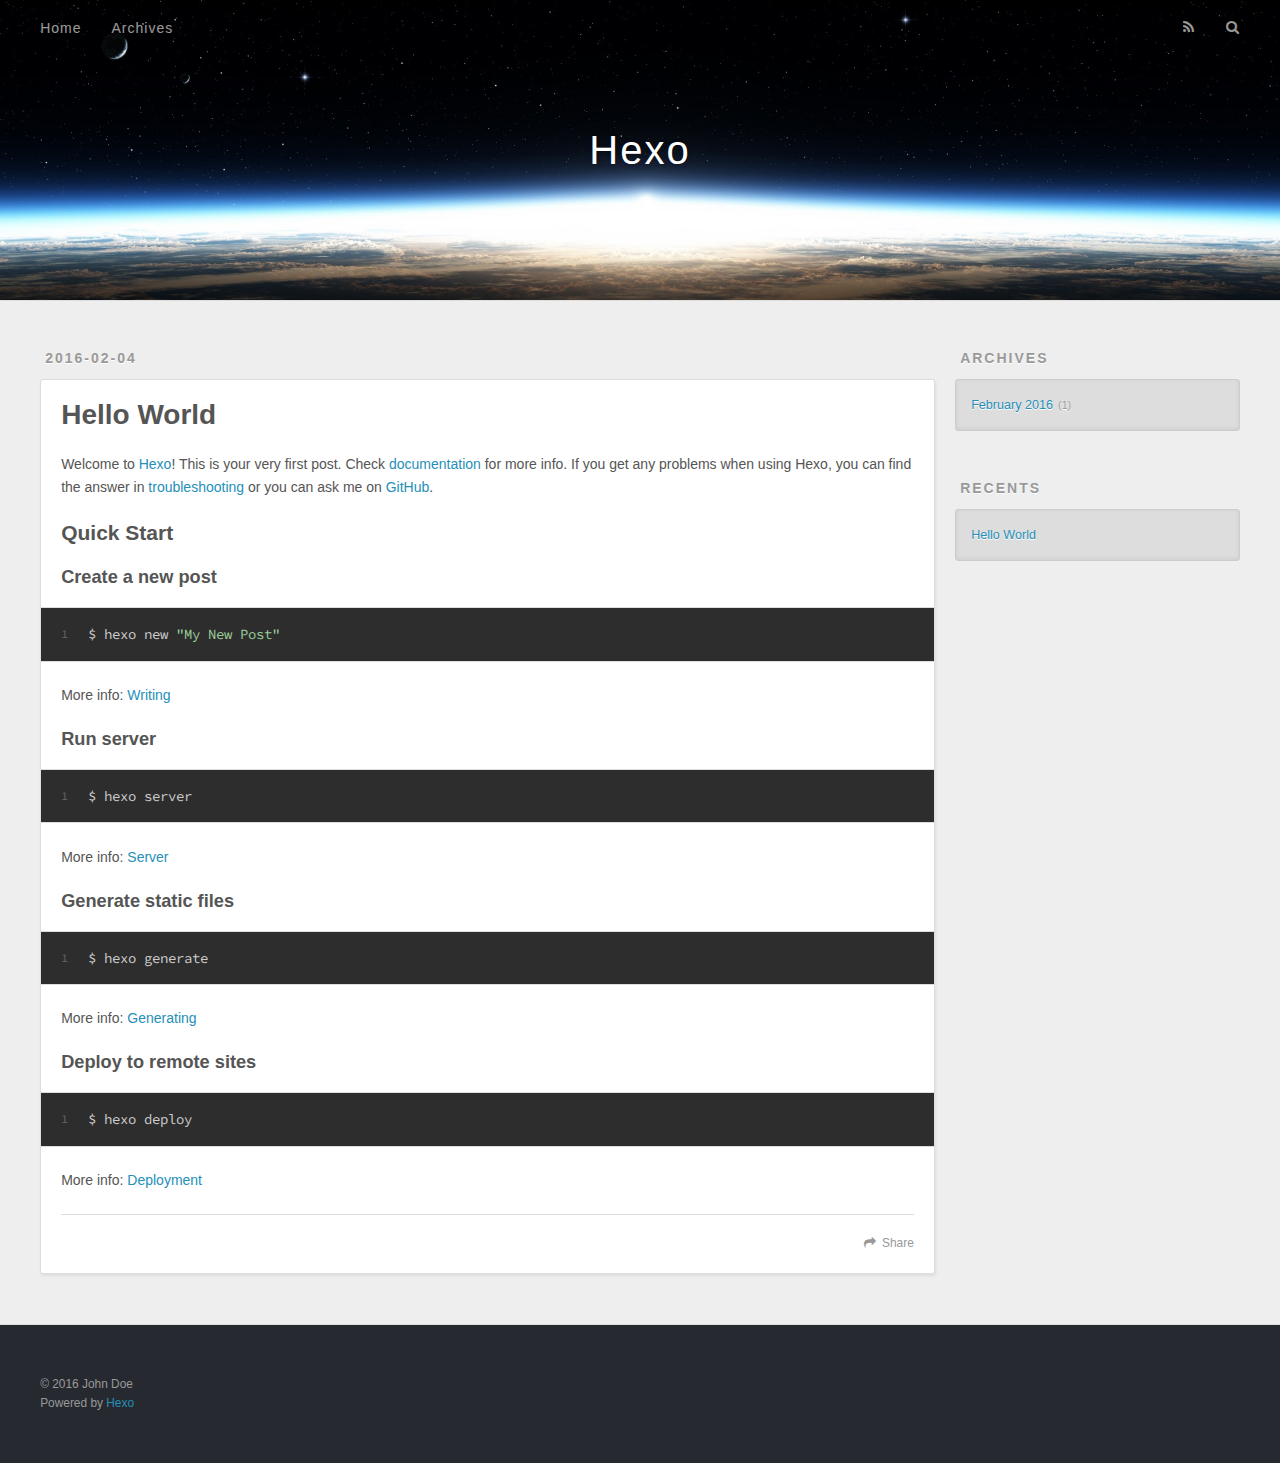
==== index.html @ b9c231eb "Site updated: 2016-02-04 14:04:32" ====
<!DOCTYPE html>
<html>
<head>
  <meta charset="utf-8">
  
  <title>Hexo</title>
  <meta name="viewport" content="width=device-width, initial-scale=1, maximum-scale=1">
  <meta name="description">
<meta property="og:type" content="website">
<meta property="og:title" content="Hexo">
<meta property="og:url" content="http://yoursite.com/index.html">
<meta property="og:site_name" content="Hexo">
<meta property="og:description">
<meta name="twitter:card" content="summary">
<meta name="twitter:title" content="Hexo">
<meta name="twitter:description">
  
    <link rel="alternative" href="/atom.xml" title="Hexo" type="application/atom+xml">
  
  
    <link rel="icon" href="/favicon.png">
  
  <link href="//fonts.googleapis.com/css?family=Source+Code+Pro" rel="stylesheet" type="text/css">
  <link rel="stylesheet" href="/css/style.css" type="text/css">
  

</head>
<body>
  <div id="container">
    <div id="wrap">
      <header id="header">
  <div id="banner"></div>
  <div id="header-outer" class="outer">
    <div id="header-title" class="inner">
      <h1 id="logo-wrap">
        <a href="/" id="logo">Hexo</a>
      </h1>
      
    </div>
    <div id="header-inner" class="inner">
      <nav id="main-nav">
        <a id="main-nav-toggle" class="nav-icon"></a>
        
          <a class="main-nav-link" href="/">Home</a>
        
          <a class="main-nav-link" href="/archives">Archives</a>
        
      </nav>
      <nav id="sub-nav">
        
          <a id="nav-rss-link" class="nav-icon" href="/atom.xml" title="RSS Feed"></a>
        
        <a id="nav-search-btn" class="nav-icon" title="Search"></a>
      </nav>
      <div id="search-form-wrap">
        <form action="//google.com/search" method="get" accept-charset="UTF-8" class="search-form"><input type="search" name="q" results="0" class="search-form-input" placeholder="Search"><button type="submit" class="search-form-submit">&#xF002;</button><input type="hidden" name="sitesearch" value="http://yoursite.com"></form>
      </div>
    </div>
  </div>
</header>
      <div class="outer">
        <section id="main">
  
    <article id="post-hello-world" class="article article-type-post" itemscope itemprop="blogPost">
  <div class="article-meta">
    <a href="/2016/02/04/hello-world/" class="article-date">
  <time datetime="2016-02-04T02:31:21.752Z" itemprop="datePublished">2016-02-04</time>
</a>
    
  </div>
  <div class="article-inner">
    
    
      <header class="article-header">
        
  
    <h1 itemprop="name">
      <a class="article-title" href="/2016/02/04/hello-world/">Hello World</a>
    </h1>
  

      </header>
    
    <div class="article-entry" itemprop="articleBody">
      
        <p>Welcome to <a href="http://hexo.io/" target="_blank" rel="external">Hexo</a>! This is your very first post. Check <a href="http://hexo.io/docs/" target="_blank" rel="external">documentation</a> for more info. If you get any problems when using Hexo, you can find the answer in <a href="http://hexo.io/docs/troubleshooting.html" target="_blank" rel="external">troubleshooting</a> or you can ask me on <a href="https://github.com/hexojs/hexo/issues" target="_blank" rel="external">GitHub</a>.</p>
<h2 id="Quick_Start"><a href="#Quick_Start" class="headerlink" title="Quick Start"></a>Quick Start</h2><h3 id="Create_a_new_post"><a href="#Create_a_new_post" class="headerlink" title="Create a new post"></a>Create a new post</h3><figure class="highlight bash"><table><tr><td class="gutter"><pre><span class="line">1</span><br></pre></td><td class="code"><pre><span class="line">$ hexo new <span class="string">"My New Post"</span></span><br></pre></td></tr></table></figure>
<p>More info: <a href="http://hexo.io/docs/writing.html" target="_blank" rel="external">Writing</a></p>
<h3 id="Run_server"><a href="#Run_server" class="headerlink" title="Run server"></a>Run server</h3><figure class="highlight bash"><table><tr><td class="gutter"><pre><span class="line">1</span><br></pre></td><td class="code"><pre><span class="line">$ hexo server</span><br></pre></td></tr></table></figure>
<p>More info: <a href="http://hexo.io/docs/server.html" target="_blank" rel="external">Server</a></p>
<h3 id="Generate_static_files"><a href="#Generate_static_files" class="headerlink" title="Generate static files"></a>Generate static files</h3><figure class="highlight bash"><table><tr><td class="gutter"><pre><span class="line">1</span><br></pre></td><td class="code"><pre><span class="line">$ hexo generate</span><br></pre></td></tr></table></figure>
<p>More info: <a href="http://hexo.io/docs/generating.html" target="_blank" rel="external">Generating</a></p>
<h3 id="Deploy_to_remote_sites"><a href="#Deploy_to_remote_sites" class="headerlink" title="Deploy to remote sites"></a>Deploy to remote sites</h3><figure class="highlight bash"><table><tr><td class="gutter"><pre><span class="line">1</span><br></pre></td><td class="code"><pre><span class="line">$ hexo deploy</span><br></pre></td></tr></table></figure>
<p>More info: <a href="http://hexo.io/docs/deployment.html" target="_blank" rel="external">Deployment</a></p>

      
    </div>
    <footer class="article-footer">
      <a data-url="http://yoursite.com/2016/02/04/hello-world/" data-id="cik7uwvup0000u8hmmez4wfuq" class="article-share-link">Share</a>
      
      
    </footer>
  </div>
  
</article>


  
  
</section>
        
          <aside id="sidebar">
  
    
  
    
  
    
  
    
  <div class="widget-wrap">
    <h3 class="widget-title">Archives</h3>
    <div class="widget">
      <ul class="archive-list"><li class="archive-list-item"><a class="archive-list-link" href="/archives/2016/02/">February 2016</a><span class="archive-list-count">1</span></li></ul>
    </div>
  </div>

  
    
  <div class="widget-wrap">
    <h3 class="widget-title">Recents</h3>
    <div class="widget">
      <ul>
        
          <li>
            <a href="/2016/02/04/hello-world/">Hello World</a>
          </li>
        
      </ul>
    </div>
  </div>

  
</aside>
        
      </div>
      <footer id="footer">
  
  <div class="outer">
    <div id="footer-info" class="inner">
      &copy; 2016 John Doe<br>
      Powered by <a href="http://hexo.io/" target="_blank">Hexo</a>
    </div>
  </div>
</footer>
    </div>
    <nav id="mobile-nav">
  
    <a href="/" class="mobile-nav-link">Home</a>
  
    <a href="/archives" class="mobile-nav-link">Archives</a>
  
</nav>
    

<script src="//ajax.googleapis.com/ajax/libs/jquery/2.0.3/jquery.min.js"></script>


  <link rel="stylesheet" href="/fancybox/jquery.fancybox.css" type="text/css">
  <script src="/fancybox/jquery.fancybox.pack.js" type="text/javascript"></script>


<script src="/js/script.js" type="text/javascript"></script>

  </div>
</body>
</html>
---- css/style.css ----
body {
  width: 100%;
}
body:before,
body:after {
  content: "";
  display: table;
}
body:after {
  clear: both;
}
html,
body,
div,
span,
applet,
object,
iframe,
h1,
h2,
h3,
h4,
h5,
h6,
p,
blockquote,
pre,
a,
abbr,
acronym,
address,
big,
cite,
code,
del,
dfn,
em,
img,
ins,
kbd,
q,
s,
samp,
small,
strike,
strong,
sub,
sup,
tt,
var,
dl,
dt,
dd,
ol,
ul,
li,
fieldset,
form,
label,
legend,
table,
caption,
tbody,
tfoot,
thead,
tr,
th,
td {
  margin: 0;
  padding: 0;
  border: 0;
  outline: 0;
  font-weight: inherit;
  font-style: inherit;
  font-family: inherit;
  font-size: 100%;
  vertical-align: baseline;
}
body {
  line-height: 1;
  color: #000;
  background: #fff;
}
ol,
ul {
  list-style: none;
}
table {
  border-collapse: separate;
  border-spacing: 0;
  vertical-align: middle;
}
caption,
th,
td {
  text-align: left;
  font-weight: normal;
  vertical-align: middle;
}
a img {
  border: none;
}
input,
button {
  margin: 0;
  padding: 0;
}
input::-moz-focus-inner,
button::-moz-focus-inner {
  border: 0;
  padding: 0;
}
@font-face {
  font-family: FontAwesome;
  font-style: normal;
  font-weight: normal;
  src: url("fonts/fontawesome-webfont.eot?v=#4.0.3");
  src: url("fonts/fontawesome-webfont.eot?#iefix&v=#4.0.3") format("embedded-opentype"), url("fonts/fontawesome-webfont.woff?v=#4.0.3") format("woff"), url("fonts/fontawesome-webfont.ttf?v=#4.0.3") format("truetype"), url("fonts/fontawesome-webfont.svg#fontawesomeregular?v=#4.0.3") format("svg");
}
html,
body,
#container {
  height: 100%;
}
body {
  background: #eee;
  font: 14px "Helvetica Neue", Helvetica, Arial, sans-serif;
  -webkit-text-size-adjust: 100%;
}
.outer {
  max-width: 1220px;
  margin: 0 auto;
  padding: 0 20px;
}
.outer:before,
.outer:after {
  content: "";
  display: table;
}
.outer:after {
  clear: both;
}
.inner {
  display: inline;
  float: left;
  width: 98.33333333333333%;
  margin: 0 0.833333333333333%;
}
.left,
.alignleft {
  float: left;
}
.right,
.alignright {
  float: right;
}
.clear {
  clear: both;
}
#container {
  position: relative;
}
.mobile-nav-on {
  overflow: hidden;
}
#wrap {
  height: 100%;
  width: 100%;
  position: absolute;
  top: 0;
  left: 0;
  -webkit-transition: 0.2s ease-out;
  -moz-transition: 0.2s ease-out;
  -ms-transition: 0.2s ease-out;
  transition: 0.2s ease-out;
  z-index: 1;
  background: #eee;
}
.mobile-nav-on #wrap {
  left: 280px;
}
@media screen and (min-width: 768px) {
  #main {
    display: inline;
    float: left;
    width: 73.33333333333333%;
    margin: 0 0.833333333333333%;
  }
}
.article-date,
.article-category-link,
.archive-year,
.widget-title {
  text-decoration: none;
  text-transform: uppercase;
  letter-spacing: 2px;
  color: #999;
  margin-bottom: 1em;
  margin-left: 5px;
  line-height: 1em;
  text-shadow: 0 1px #fff;
  font-weight: bold;
}
.article-inner,
.archive-article-inner {
  background: #fff;
  -webkit-box-shadow: 1px 2px 3px #ddd;
  box-shadow: 1px 2px 3px #ddd;
  border: 1px solid #ddd;
  -webkit-border-radius: 3px;
  border-radius: 3px;
}
.article-entry h1,
.widget h1 {
  font-size: 2em;
}
.article-entry h2,
.widget h2 {
  font-size: 1.5em;
}
.article-entry h3,
.widget h3 {
  font-size: 1.3em;
}
.article-entry h4,
.widget h4 {
  font-size: 1.2em;
}
.article-entry h5,
.widget h5 {
  font-size: 1em;
}
.article-entry h6,
.widget h6 {
  font-size: 1em;
  color: #999;
}
.article-entry hr,
.widget hr {
  border: 1px dashed #ddd;
}
.article-entry strong,
.widget strong {
  font-weight: bold;
}
.article-entry em,
.widget em,
.article-entry cite,
.widget cite {
  font-style: italic;
}
.article-entry sup,
.widget sup,
.article-entry sub,
.widget sub {
  font-size: 0.75em;
  line-height: 0;
  position: relative;
  vertical-align: baseline;
}
.article-entry sup,
.widget sup {
  top: -0.5em;
}
.article-entry sub,
.widget sub {
  bottom: -0.2em;
}
.article-entry small,
.widget small {
  font-size: 0.85em;
}
.article-entry acronym,
.widget acronym,
.article-entry abbr,
.widget abbr {
  border-bottom: 1px dotted;
}
.article-entry ul,
.widget ul,
.article-entry ol,
.widget ol,
.article-entry dl,
.widget dl {
  margin: 0 20px;
  line-height: 1.6em;
}
.article-entry ul ul,
.widget ul ul,
.article-entry ol ul,
.widget ol ul,
.article-entry ul ol,
.widget ul ol,
.article-entry ol ol,
.widget ol ol {
  margin-top: 0;
  margin-bottom: 0;
}
.article-entry ul,
.widget ul {
  list-style: disc;
}
.article-entry ol,
.widget ol {
  list-style: decimal;
}
.article-entry dt,
.widget dt {
  font-weight: bold;
}
#header {
  height: 300px;
  position: relative;
  border-bottom: 1px solid #ddd;
}
#header:before,
#header:after {
  content: "";
  position: absolute;
  left: 0;
  right: 0;
  height: 40px;
}
#header:before {
  top: 0;
  background: -webkit-linear-gradient(rgba(0,0,0,0.2), transparent);
  background: -moz-linear-gradient(rgba(0,0,0,0.2), transparent);
  background: -ms-linear-gradient(rgba(0,0,0,0.2), transparent);
  background: linear-gradient(rgba(0,0,0,0.2), transparent);
}
#header:after {
  bottom: 0;
  background: -webkit-linear-gradient(transparent, rgba(0,0,0,0.2));
  background: -moz-linear-gradient(transparent, rgba(0,0,0,0.2));
  background: -ms-linear-gradient(transparent, rgba(0,0,0,0.2));
  background: linear-gradient(transparent, rgba(0,0,0,0.2));
}
#header-outer {
  height: 100%;
  position: relative;
}
#header-inner {
  position: relative;
  overflow: hidden;
}
#banner {
  position: absolute;
  top: 0;
  left: 0;
  width: 100%;
  height: 100%;
  background: url("images/banner.jpg") center #000;
  -webkit-background-size: cover;
  -moz-background-size: cover;
  background-size: cover;
  z-index: -1;
}
#header-title {
  text-align: center;
  height: 40px;
  position: absolute;
  top: 50%;
  left: 0;
  margin-top: -20px;
}
#logo,
#subtitle {
  text-decoration: none;
  color: #fff;
  font-weight: 300;
  text-shadow: 0 1px 4px rgba(0,0,0,0.3);
}
#logo {
  font-size: 40px;
  line-height: 40px;
  letter-spacing: 2px;
}
#subtitle {
  font-size: 16px;
  line-height: 16px;
  letter-spacing: 1px;
}
#subtitle-wrap {
  margin-top: 16px;
}
#main-nav {
  float: left;
  margin-left: -15px;
}
.nav-icon,
.main-nav-link {
  float: left;
  color: #fff;
  opacity: 0.6;
  text-decoration: none;
  text-shadow: 0 1px rgba(0,0,0,0.2);
  -webkit-transition: opacity 0.2s;
  -moz-transition: opacity 0.2s;
  -ms-transition: opacity 0.2s;
  transition: opacity 0.2s;
  display: block;
  padding: 20px 15px;
}
.nav-icon:hover,
.main-nav-link:hover {
  opacity: 1;
}
.nav-icon {
  font-family: FontAwesome;
  text-align: center;
  font-size: 14px;
  width: 14px;
  height: 14px;
  padding: 20px 15px;
  position: relative;
  cursor: pointer;
}
.main-nav-link {
  font-weight: 300;
  letter-spacing: 1px;
}
@media screen and (max-width: 479px) {
  .main-nav-link {
    display: none;
  }
}
#main-nav-toggle {
  display: none;
}
#main-nav-toggle:before {
  content: "\f0c9";
}
@media screen and (max-width: 479px) {
  #main-nav-toggle {
    display: block;
  }
}
#sub-nav {
  float: right;
  margin-right: -15px;
}
#nav-rss-link:before {
  content: "\f09e";
}
#nav-search-btn:before {
  content: "\f002";
}
#search-form-wrap {
  position: absolute;
  top: 15px;
  width: 150px;
  height: 30px;
  right: -150px;
  opacity: 0;
  -webkit-transition: 0.2s ease-out;
  -moz-transition: 0.2s ease-out;
  -ms-transition: 0.2s ease-out;
  transition: 0.2s ease-out;
}
#search-form-wrap.on {
  opacity: 1;
  right: 0;
}
@media screen and (max-width: 479px) {
  #search-form-wrap {
    width: 100%;
    right: -100%;
  }
}
.search-form {
  position: absolute;
  top: 0;
  left: 0;
  right: 0;
  background: #fff;
  padding: 5px 15px;
  -webkit-border-radius: 15px;
  border-radius: 15px;
  -webkit-box-shadow: 0 0 10px rgba(0,0,0,0.3);
  box-shadow: 0 0 10px rgba(0,0,0,0.3);
}
.search-form-input {
  border: none;
  background: none;
  color: #555;
  width: 100%;
  font: 13px "Helvetica Neue", Helvetica, Arial, sans-serif;
  outline: none;
}
.search-form-input::-webkit-search-results-decoration,
.search-form-input::-webkit-search-cancel-button {
  -webkit-appearance: none;
}
.search-form-submit {
  position: absolute;
  top: 50%;
  right: 10px;
  margin-top: -7px;
  font: 13px FontAwesome;
  border: none;
  background: none;
  color: #bbb;
  cursor: pointer;
}
.search-form-submit:hover,
.search-form-submit:focus {
  color: #777;
}
.article {
  margin: 50px 0;
}
.article-inner {
  overflow: hidden;
}
.article-meta:before,
.article-meta:after {
  content: "";
  display: table;
}
.article-meta:after {
  clear: both;
}
.article-date {
  float: left;
}
.article-category {
  float: left;
  line-height: 1em;
  color: #ccc;
  text-shadow: 0 1px #fff;
  margin-left: 8px;
}
.article-category:before {
  content: "\2022";
}
.article-category-link {
  margin: 0 12px 1em;
}
.article-header {
  padding: 20px 20px 0;
}
.article-title {
  text-decoration: none;
  font-size: 2em;
  font-weight: bold;
  color: #555;
  line-height: 1.1em;
  -webkit-transition: color 0.2s;
  -moz-transition: color 0.2s;
  -ms-transition: color 0.2s;
  transition: color 0.2s;
}
a.article-title:hover {
  color: #258fb8;
}
.article-entry {
  color: #555;
  padding: 0 20px;
}
.article-entry:before,
.article-entry:after {
  content: "";
  display: table;
}
.article-entry:after {
  clear: both;
}
.article-entry p,
.article-entry table {
  line-height: 1.6em;
  margin: 1.6em 0;
}
.article-entry h1,
.article-entry h2,
.article-entry h3,
.article-entry h4,
.article-entry h5,
.article-entry h6 {
  font-weight: bold;
}
.article-entry h1,
.article-entry h2,
.article-entry h3,
.article-entry h4,
.article-entry h5,
.article-entry h6 {
  line-height: 1.1em;
  margin: 1.1em 0;
}
.article-entry a {
  color: #258fb8;
  text-decoration: none;
}
.article-entry a:hover {
  text-decoration: underline;
}
.article-entry ul,
.article-entry ol,
.article-entry dl {
  margin-top: 1.6em;
  margin-bottom: 1.6em;
}
.article-entry img,
.article-entry video {
  max-width: 100%;
  height: auto;
  display: block;
  margin: auto;
}
.article-entry iframe {
  border: none;
}
.article-entry table {
  width: 100%;
  border-collapse: collapse;
  border-spacing: 0;
}
.article-entry th {
  font-weight: bold;
  border-bottom: 3px solid #ddd;
  padding-bottom: 0.5em;
}
.article-entry td {
  border-bottom: 1px solid #ddd;
  padding: 10px 0;
}
.article-entry blockquote {
  font-family: Georgia, "Times New Roman", serif;
  font-size: 1.4em;
  margin: 1.6em 20px;
  text-align: center;
}
.article-entry blockquote footer {
  font-size: 14px;
  margin: 1.6em 0;
  font-family: "Helvetica Neue", Helvetica, Arial, sans-serif;
}
.article-entry blockquote footer cite:before {
  content: "—";
  padding: 0 0.5em;
}
.article-entry .pullquote {
  text-align: left;
  width: 45%;
  margin: 0;
}
.article-entry .pullquote.left {
  margin-left: 0.5em;
  margin-right: 1em;
}
.article-entry .pullquote.right {
  margin-right: 0.5em;
  margin-left: 1em;
}
.article-entry .caption {
  color: #999;
  display: block;
  font-size: 0.9em;
  margin-top: 0.5em;
  position: relative;
  text-align: center;
}
.article-entry .video-container {
  position: relative;
  padding-top: 56.25%;
  height: 0;
  overflow: hidden;
}
.article-entry .video-container iframe,
.article-entry .video-container object,
.article-entry .video-container embed {
  position: absolute;
  top: 0;
  left: 0;
  width: 100%;
  height: 100%;
  margin-top: 0;
}
.article-more-link a {
  display: inline-block;
  line-height: 1em;
  padding: 6px 15px;
  -webkit-border-radius: 15px;
  border-radius: 15px;
  background: #eee;
  color: #999;
  text-shadow: 0 1px #fff;
  text-decoration: none;
}
.article-more-link a:hover {
  background: #258fb8;
  color: #fff;
  text-decoration: none;
  text-shadow: 0 1px #1e7293;
}
.article-footer {
  font-size: 0.85em;
  line-height: 1.6em;
  border-top: 1px solid #ddd;
  padding-top: 1.6em;
  margin: 0 20px 20px;
}
.article-footer:before,
.article-footer:after {
  content: "";
  display: table;
}
.article-footer:after {
  clear: both;
}
.article-footer a {
  color: #999;
  text-decoration: none;
}
.article-footer a:hover {
  color: #555;
}
.article-tag-list-item {
  float: left;
  margin-right: 10px;
}
.article-tag-list-link:before {
  content: "#";
}
.article-comment-link {
  float: right;
}
.article-comment-link:before {
  content: "\f075";
  font-family: FontAwesome;
  padding-right: 8px;
}
.article-share-link {
  cursor: pointer;
  float: right;
  margin-left: 20px;
}
.article-share-link:before {
  content: "\f064";
  font-family: FontAwesome;
  padding-right: 6px;
}
#article-nav {
  position: relative;
}
#article-nav:before,
#article-nav:after {
  content: "";
  display: table;
}
#article-nav:after {
  clear: both;
}
@media screen and (min-width: 768px) {
  #article-nav {
    margin: 50px 0;
  }
  #article-nav:before {
    width: 8px;
    height: 8px;
    position: absolute;
    top: 50%;
    left: 50%;
    margin-top: -4px;
    margin-left: -4px;
    content: "";
    -webkit-border-radius: 50%;
    border-radius: 50%;
    background: #ddd;
    -webkit-box-shadow: 0 1px 2px #fff;
    box-shadow: 0 1px 2px #fff;
  }
}
.article-nav-link-wrap {
  text-decoration: none;
  text-shadow: 0 1px #fff;
  color: #999;
  -webkit-box-sizing: border-box;
  -moz-box-sizing: border-box;
  box-sizing: border-box;
  margin-top: 50px;
  text-align: center;
  display: block;
}
.article-nav-link-wrap:hover {
  color: #555;
}
@media screen and (min-width: 768px) {
  .article-nav-link-wrap {
    width: 50%;
    margin-top: 0;
  }
}
@media screen and (min-width: 768px) {
  #article-nav-newer {
    float: left;
    text-align: right;
    padding-right: 20px;
  }
}
@media screen and (min-width: 768px) {
  #article-nav-older {
    float: right;
    text-align: left;
    padding-left: 20px;
  }
}
.article-nav-caption {
  text-transform: uppercase;
  letter-spacing: 2px;
  color: #ddd;
  line-height: 1em;
  font-weight: bold;
}
#article-nav-newer .article-nav-caption {
  margin-right: -2px;
}
.article-nav-title {
  font-size: 0.85em;
  line-height: 1.6em;
  margin-top: 0.5em;
}
.article-share-box {
  position: absolute;
  display: none;
  background: #fff;
  -webkit-box-shadow: 1px 2px 10px rgba(0,0,0,0.2);
  box-shadow: 1px 2px 10px rgba(0,0,0,0.2);
  -webkit-border-radius: 3px;
  border-radius: 3px;
  margin-left: -145px;
  overflow: hidden;
  z-index: 1;
}
.article-share-box.on {
  display: block;
}
.article-share-input {
  width: 100%;
  background: none;
  -webkit-box-sizing: border-box;
  -moz-box-sizing: border-box;
  box-sizing: border-box;
  font: 14px "Helvetica Neue", Helvetica, Arial, sans-serif;
  padding: 0 15px;
  color: #555;
  outline: none;
  border: 1px solid #ddd;
  -webkit-border-radius: 3px 3px 0 0;
  border-radius: 3px 3px 0 0;
  height: 36px;
  line-height: 36px;
}
.article-share-links {
  background: #eee;
}
.article-share-links:before,
.article-share-links:after {
  content: "";
  display: table;
}
.article-share-links:after {
  clear: both;
}
.article-share-twitter,
.article-share-facebook,
.article-share-pinterest,
.article-share-google {
  width: 50px;
  height: 36px;
  display: block;
  float: left;
  position: relative;
  color: #999;
  text-shadow: 0 1px #fff;
}
.article-share-twitter:before,
.article-share-facebook:before,
.article-share-pinterest:before,
.article-share-google:before {
  font-size: 20px;
  font-family: FontAwesome;
  width: 20px;
  height: 20px;
  position: absolute;
  top: 50%;
  left: 50%;
  margin-top: -10px;
  margin-left: -10px;
  text-align: center;
}
.article-share-twitter:hover,
.article-share-facebook:hover,
.article-share-pinterest:hover,
.article-share-google:hover {
  color: #fff;
}
.article-share-twitter:before {
  content: "\f099";
}
.article-share-twitter:hover {
  background: #00aced;
  text-shadow: 0 1px #008abe;
}
.article-share-facebook:before {
  content: "\f09a";
}
.article-share-facebook:hover {
  background: #3b5998;
  text-shadow: 0 1px #2f477a;
}
.article-share-pinterest:before {
  content: "\f0d2";
}
.article-share-pinterest:hover {
  background: #cb2027;
  text-shadow: 0 1px #a21a1f;
}
.article-share-google:before {
  content: "\f0d5";
}
.article-share-google:hover {
  background: #dd4b39;
  text-shadow: 0 1px #be3221;
}
.article-gallery {
  background: #000;
  position: relative;
}
.article-gallery-photos {
  position: relative;
  overflow: hidden;
}
.article-gallery-img {
  display: none;
  max-width: 100%;
}
.article-gallery-img:first-child {
  display: block;
}
.article-gallery-img.loaded {
  position: absolute;
  display: block;
}
.article-gallery-img img {
  display: block;
  max-width: 100%;
  margin: 0 auto;
}
#comments {
  background: #fff;
  -webkit-box-shadow: 1px 2px 3px #ddd;
  box-shadow: 1px 2px 3px #ddd;
  padding: 20px;
  border: 1px solid #ddd;
  -webkit-border-radius: 3px;
  border-radius: 3px;
  margin: 50px 0;
}
#comments a {
  color: #258fb8;
}
.archives-wrap {
  margin: 50px 0;
}
.archives:before,
.archives:after {
  content: "";
  display: table;
}
.archives:after {
  clear: both;
}
.archive-year-wrap {
  margin-bottom: 1em;
}
.archives {
  -webkit-column-gap: 10px;
  -moz-column-gap: 10px;
  column-gap: 10px;
}
@media screen and (min-width: 480px) and (max-width: 767px) {
  .archives {
    -webkit-column-count: 2;
    -moz-column-count: 2;
    column-count: 2;
  }
}
@media screen and (min-width: 768px) {
  .archives {
    -webkit-column-count: 3;
    -moz-column-count: 3;
    column-count: 3;
  }
}
.archive-article {
  -webkit-column-break-inside: avoid;
  page-break-inside: avoid;
  overflow: hidden;
  break-inside: avoid-column;
}
.archive-article-inner {
  padding: 10px;
  margin-bottom: 15px;
}
.archive-article-title {
  text-decoration: none;
  font-weight: bold;
  color: #555;
  -webkit-transition: color 0.2s;
  -moz-transition: color 0.2s;
  -ms-transition: color 0.2s;
  transition: color 0.2s;
  line-height: 1.6em;
}
.archive-article-title:hover {
  color: #258fb8;
}
.archive-article-footer {
  margin-top: 1em;
}
.archive-article-date {
  color: #999;
  text-decoration: none;
  font-size: 0.85em;
  line-height: 1em;
  margin-bottom: 0.5em;
  display: block;
}
#page-nav {
  margin: 50px auto;
  background: #fff;
  -webkit-box-shadow: 1px 2px 3px #ddd;
  box-shadow: 1px 2px 3px #ddd;
  border: 1px solid #ddd;
  -webkit-border-radius: 3px;
  border-radius: 3px;
  text-align: center;
  color: #999;
  overflow: hidden;
}
#page-nav:before,
#page-nav:after {
  content: "";
  display: table;
}
#page-nav:after {
  clear: both;
}
#page-nav a,
#page-nav span {
  padding: 10px 20px;
  line-height: 1;
  height: 2ex;
}
#page-nav a {
  color: #999;
  text-decoration: none;
}
#page-nav a:hover {
  background: #999;
  color: #fff;
}
#page-nav .prev {
  float: left;
}
#page-nav .next {
  float: right;
}
#page-nav .page-number {
  display: inline-block;
}
@media screen and (max-width: 479px) {
  #page-nav .page-number {
    display: none;
  }
}
#page-nav .current {
  color: #555;
  font-weight: bold;
}
#page-nav .space {
  color: #ddd;
}
#footer {
  background: #262a30;
  padding: 50px 0;
  border-top: 1px solid #ddd;
  color: #999;
}
#footer a {
  color: #258fb8;
  text-decoration: none;
}
#footer a:hover {
  text-decoration: underline;
}
#footer-info {
  line-height: 1.6em;
  font-size: 0.85em;
}
.article-entry pre,
.article-entry .highlight {
  background: #2d2d2d;
  margin: 0 -20px;
  padding: 15px 20px;
  border-style: solid;
  border-color: #ddd;
  border-width: 1px 0;
  overflow: auto;
  color: #ccc;
  line-height: 22.400000000000002px;
}
.article-entry .highlight .gutter pre,
.article-entry .gist .gist-file .gist-data .line-numbers {
  color: #666;
  font-size: 0.85em;
}
.article-entry pre,
.article-entry code {
  font-family: "Source Code Pro", Consolas, Monaco, Menlo, Consolas, monospace;
}
.article-entry code {
  background: #eee;
  text-shadow: 0 1px #fff;
  padding: 0 0.3em;
}
.article-entry pre code {
  background: none;
  text-shadow: none;
  padding: 0;
}
.article-entry .highlight pre {
  border: none;
  margin: 0;
  padding: 0;
}
.article-entry .highlight table {
  margin: 0;
  width: auto;
}
.article-entry .highlight td {
  border: none;
  padding: 0;
}
.article-entry .highlight figcaption {
  font-size: 0.85em;
  color: #999;
  line-height: 1em;
  margin-bottom: 1em;
}
.article-entry .highlight figcaption:before,
.article-entry .highlight figcaption:after {
  content: "";
  display: table;
}
.article-entry .highlight figcaption:after {
  clear: both;
}
.article-entry .highlight figcaption a {
  float: right;
}
.article-entry .highlight .gutter pre {
  text-align: right;
  padding-right: 20px;
}
.article-entry .highlight .line {
  height: 22.400000000000002px;
}
.article-entry .gist {
  margin: 0 -20px;
  border-style: solid;
  border-color: #ddd;
  border-width: 1px 0;
  background: #2d2d2d;
  padding: 15px 20px 15px 0;
}
.article-entry .gist .gist-file {
  border: none;
  font-family: "Source Code Pro", Consolas, Monaco, Menlo, Consolas, monospace;
  margin: 0;
}
.article-entry .gist .gist-file .gist-data {
  background: none;
  border: none;
}
.article-entry .gist .gist-file .gist-data .line-numbers {
  background: none;
  border: none;
  padding: 0 20px 0 0;
}
.article-entry .gist .gist-file .gist-data .line-data {
  padding: 0 !important;
}
.article-entry .gist .gist-file .highlight {
  margin: 0;
  padding: 0;
  border: none;
}
.article-entry .gist .gist-file .gist-meta {
  background: #2d2d2d;
  color: #999;
  font: 0.85em "Helvetica Neue", Helvetica, Arial, sans-serif;
  text-shadow: 0 0;
  padding: 0;
  margin-top: 1em;
  margin-left: 20px;
}
.article-entry .gist .gist-file .gist-meta a {
  color: #258fb8;
  font-weight: normal;
}
.article-entry .gist .gist-file .gist-meta a:hover {
  text-decoration: underline;
}
pre .comment,
pre .title {
  color: #999;
}
pre .variable,
pre .attribute,
pre .tag,
pre .regexp,
pre .ruby .constant,
pre .xml .tag .title,
pre .xml .pi,
pre .xml .doctype,
pre .html .doctype,
pre .css .id,
pre .css .class,
pre .css .pseudo {
  color: #f2777a;
}
pre .number,
pre .preprocessor,
pre .built_in,
pre .literal,
pre .params,
pre .constant {
  color: #f99157;
}
pre .class,
pre .ruby .class .title,
pre .css .rules .attribute {
  color: #9c9;
}
pre .string,
pre .value,
pre .inheritance,
pre .header,
pre .ruby .symbol,
pre .xml .cdata {
  color: #9c9;
}
pre .css .hexcolor {
  color: #6cc;
}
pre .function,
pre .python .decorator,
pre .python .title,
pre .ruby .function .title,
pre .ruby .title .keyword,
pre .perl .sub,
pre .javascript .title,
pre .coffeescript .title {
  color: #69c;
}
pre .keyword,
pre .javascript .function {
  color: #c9c;
}
@media screen and (max-width: 479px) {
  #mobile-nav {
    position: absolute;
    top: 0;
    left: 0;
    width: 280px;
    height: 100%;
    background: #191919;
    border-right: 1px solid #fff;
  }
}
@media screen and (max-width: 479px) {
  .mobile-nav-link {
    display: block;
    color: #999;
    text-decoration: none;
    padding: 15px 20px;
    font-weight: bold;
  }
  .mobile-nav-link:hover {
    color: #fff;
  }
}
@media screen and (min-width: 768px) {
  #sidebar {
    display: inline;
    float: left;
    width: 23.333333333333332%;
    margin: 0 0.833333333333333%;
  }
}
.widget-wrap {
  margin: 50px 0;
}
.widget {
  color: #777;
  text-shadow: 0 1px #fff;
  background: #ddd;
  -webkit-box-shadow: 0 -1px 4px #ccc inset;
  box-shadow: 0 -1px 4px #ccc inset;
  border: 1px solid #ccc;
  padding: 15px;
  -webkit-border-radius: 3px;
  border-radius: 3px;
}
.widget a {
  color: #258fb8;
  text-decoration: none;
}
.widget a:hover {
  text-decoration: underline;
}
.widget ul ul,
.widget ol ul,
.widget dl ul,
.widget ul ol,
.widget ol ol,
.widget dl ol,
.widget ul dl,
.widget ol dl,
.widget dl dl {
  margin-left: 15px;
  list-style: disc;
}
.widget {
  line-height: 1.6em;
  word-wrap: break-word;
  font-size: 0.9em;
}
.widget ul,
.widget ol {
  list-style: none;
  margin: 0;
}
.widget ul ul,
.widget ol ul,
.widget ul ol,
.widget ol ol {
  margin: 0 20px;
}
.widget ul ul,
.widget ol ul {
  list-style: disc;
}
.widget ul ol,
.widget ol ol {
  list-style: decimal;
}
.category-list-count,
.tag-list-count,
.archive-list-count {
  padding-left: 5px;
  color: #999;
  font-size: 0.85em;
}
.category-list-count:before,
.tag-list-count:before,
.archive-list-count:before {
  content: "(";
}
.category-list-count:after,
.tag-list-count:after,
.archive-list-count:after {
  content: ")";
}
.tagcloud a {
  margin-right: 5px;
  display: inline-block;
}
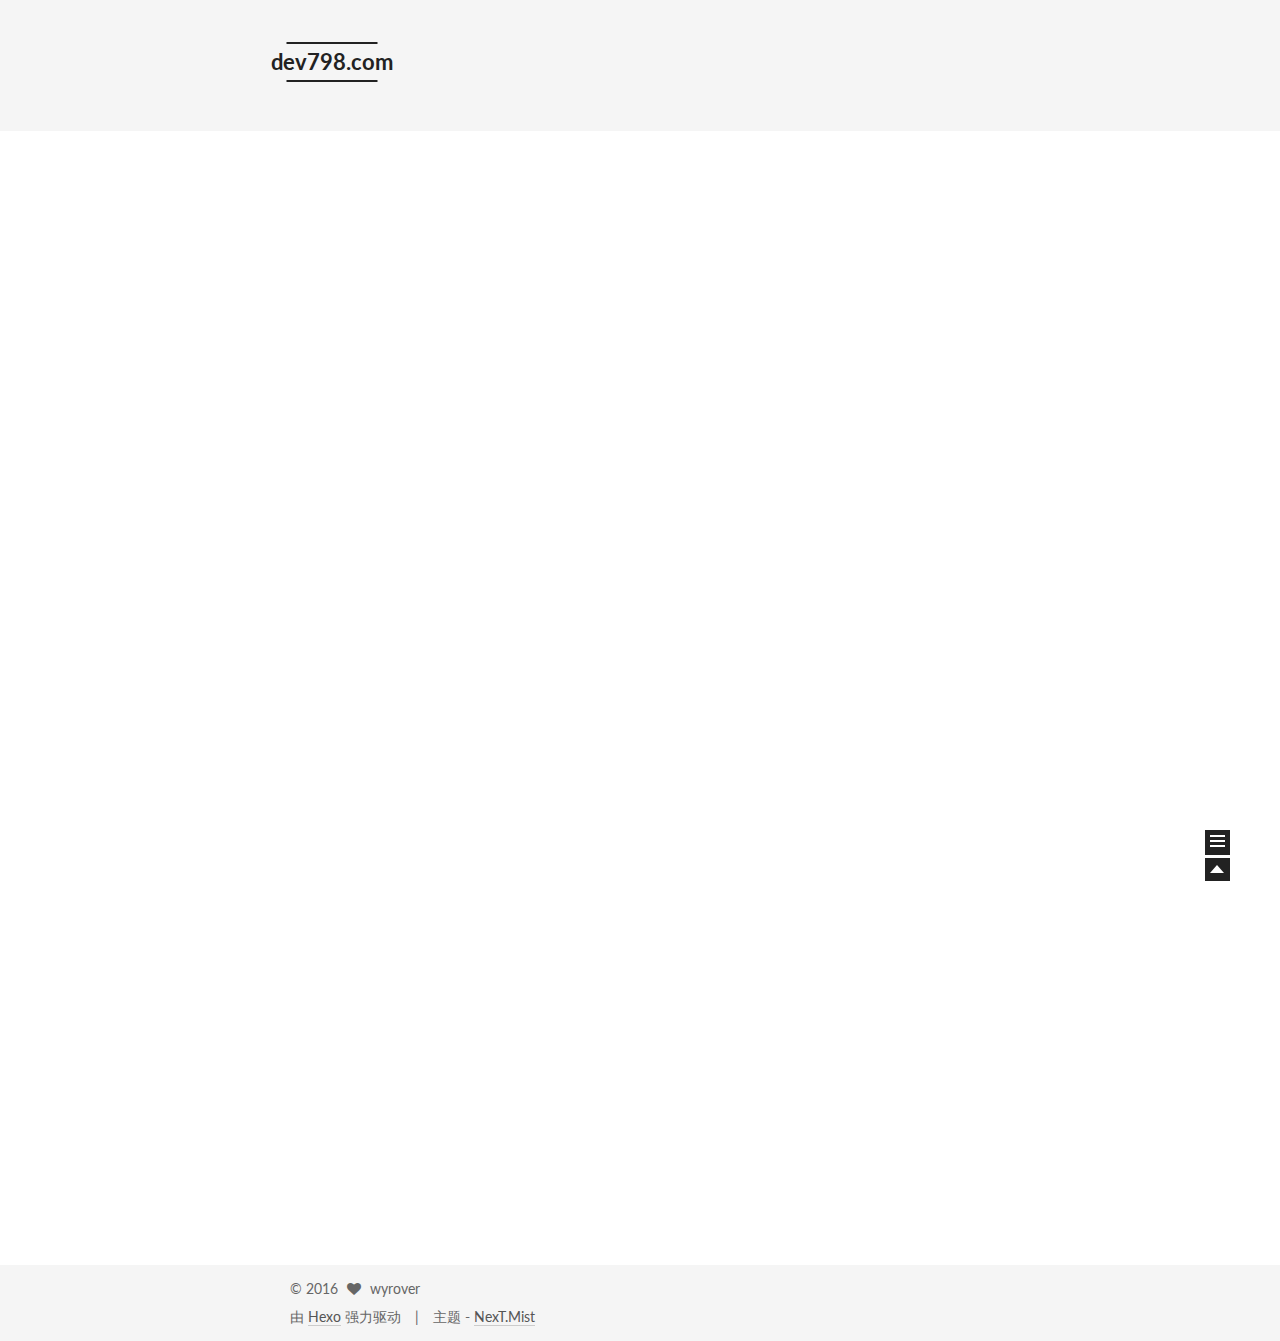
==== commit bc40b59c: "Site updated: 2016-02-04 15:39:41" ====
--- a/index.html
+++ b/index.html
@@ -1,89 +1,276 @@
-<!DOCTYPE html>
-<html>
+<!doctype html>
+
+
+
+  
+
+
+<html class="theme-next mist use-motion">
 <head>
-  <meta charset="utf-8">
-  
-  <title>Hexo</title>
-  <meta name="viewport" content="width=device-width, initial-scale=1, maximum-scale=1">
-  <meta name="description">
+  <meta charset="UTF-8"/>
+<meta http-equiv="X-UA-Compatible" content="IE=edge,chrome=1" />
+<meta name="viewport" content="width=device-width, initial-scale=1, maximum-scale=1"/>
+
+
+
+<meta http-equiv="Cache-Control" content="no-transform" />
+<meta http-equiv="Cache-Control" content="no-siteapp" />
+
+
+
+
+
+
+
+
+
+
+
+
+  <link href="/vendors/fancybox/source/jquery.fancybox.css?v=2.1.5" rel="stylesheet" type="text/css"/>
+
+
+
+
+  <link href="//fonts.googleapis.com/css?family=Lato:300,400,700,400italic&subset=latin,latin-ext" rel="stylesheet" type="text/css">
+
+
+
+<link href="/vendors/font-awesome/css/font-awesome.min.css?v=4.4.0" rel="stylesheet" type="text/css" />
+
+<link href="/css/main.css?v=0.5.0" rel="stylesheet" type="text/css" />
+
+
+  <meta name="keywords" content="Hexo, NexT" />
+
+
+
+
+
+
+
+
+  <link rel="shortcut icon" type="image/x-icon" href="/favicon.ico?v=0.5.0" />
+
+
+
+
+
+
+<meta name="description">
 <meta property="og:type" content="website">
-<meta property="og:title" content="Hexo">
+<meta property="og:title" content="dev798.com">
 <meta property="og:url" content="http://yoursite.com/index.html">
-<meta property="og:site_name" content="Hexo">
+<meta property="og:site_name" content="dev798.com">
 <meta property="og:description">
 <meta name="twitter:card" content="summary">
-<meta name="twitter:title" content="Hexo">
+<meta name="twitter:title" content="dev798.com">
 <meta name="twitter:description">
-  
-    <link rel="alternative" href="/atom.xml" title="Hexo" type="application/atom+xml">
-  
-  
-    <link rel="icon" href="/favicon.png">
-  
-  <link href="//fonts.googleapis.com/css?family=Source+Code+Pro" rel="stylesheet" type="text/css">
-  <link rel="stylesheet" href="/css/style.css" type="text/css">
-  
-
+
+
+
+<script type="text/javascript" id="hexo.configuration">
+  var NexT = window.NexT || {};
+  var CONFIG = {
+    scheme: 'Mist',
+    sidebar: {"position":"right","display":"always"},
+    fancybox: true,
+    motion: true,
+    duoshuo: {
+      userId: 0,
+      author: '博主'
+    }
+  };
+</script>
+
+  <title> dev798.com </title>
 </head>
-<body>
-  <div id="container">
-    <div id="wrap">
-      <header id="header">
-  <div id="banner"></div>
-  <div id="header-outer" class="outer">
-    <div id="header-title" class="inner">
-      <h1 id="logo-wrap">
-        <a href="/" id="logo">Hexo</a>
-      </h1>
-      
-    </div>
-    <div id="header-inner" class="inner">
-      <nav id="main-nav">
-        <a id="main-nav-toggle" class="nav-icon"></a>
-        
-          <a class="main-nav-link" href="/">Home</a>
-        
-          <a class="main-nav-link" href="/archives">Archives</a>
-        
-      </nav>
-      <nav id="sub-nav">
-        
-          <a id="nav-rss-link" class="nav-icon" href="/atom.xml" title="RSS Feed"></a>
-        
-        <a id="nav-search-btn" class="nav-icon" title="Search"></a>
-      </nav>
-      <div id="search-form-wrap">
-        <form action="//google.com/search" method="get" accept-charset="UTF-8" class="search-form"><input type="search" name="q" results="0" class="search-form-input" placeholder="Search"><button type="submit" class="search-form-submit">&#xF002;</button><input type="hidden" name="sitesearch" value="http://yoursite.com"></form>
-      </div>
-    </div>
+
+<body itemscope itemtype="http://schema.org/WebPage" lang="zh-Hans">
+
+  
+
+
+
+
+
+
+
+
+  
+  
+    
+  
+
+  <div class="container one-collumn sidebar-position-right 
+   page-home 
+ ">
+    <div class="headband"></div>
+
+    <header id="header" class="header" itemscope itemtype="http://schema.org/WPHeader">
+      <div class="header-inner"><div class="site-meta ">
+  
+
+  <div class="custom-logo-site-title">
+    <a href="/"  class="brand" rel="start">
+      <span class="logo-line-before"><i></i></span>
+      <span class="site-title">dev798.com</span>
+      <span class="logo-line-after"><i></i></span>
+    </a>
   </div>
-</header>
-      <div class="outer">
-        <section id="main">
-  
-    <article id="post-hello-world" class="article article-type-post" itemscope itemprop="blogPost">
-  <div class="article-meta">
-    <a href="/2016/02/04/hello-world/" class="article-date">
-  <time datetime="2016-02-04T02:31:21.752Z" itemprop="datePublished">2016-02-04</time>
-</a>
-    
-  </div>
-  <div class="article-inner">
-    
-    
-      <header class="article-header">
-        
-  
-    <h1 itemprop="name">
-      <a class="article-title" href="/2016/02/04/hello-world/">Hello World</a>
-    </h1>
-  
-
+  <p class="site-subtitle"></p>
+</div>
+
+<div class="site-nav-toggle">
+  <button>
+    <span class="btn-bar"></span>
+    <span class="btn-bar"></span>
+    <span class="btn-bar"></span>
+  </button>
+</div>
+
+<nav class="site-nav">
+  
+
+  
+    <ul id="menu" class="menu ">
+      
+        
+        <li class="menu-item menu-item-home">
+          <a href="/" rel="section">
+            
+              <i class="menu-item-icon fa fa-home fa-fw"></i> <br />
+            
+            首页
+          </a>
+        </li>
+      
+        
+        <li class="menu-item menu-item-archives">
+          <a href="/archives" rel="section">
+            
+              <i class="menu-item-icon fa fa-archive fa-fw"></i> <br />
+            
+            归档
+          </a>
+        </li>
+      
+        
+        <li class="menu-item menu-item-tags">
+          <a href="/tags" rel="section">
+            
+              <i class="menu-item-icon fa fa-tags fa-fw"></i> <br />
+            
+            标签
+          </a>
+        </li>
+      
+
+      
+      
+      
+    </ul>
+  
+
+  
+</nav>
+
+ </div>
+    </header>
+
+    <main id="main" class="main">
+      <div class="main-inner">
+        <div class="content-wrap">
+          <div id="content" class="content">
+            
+  <section id="posts" class="posts-expand">
+
+    
+
+    
+    
+      
+      
+        
+        
+        
+      
+
+      
+    
+
+    
+      
+
+  
+  
+
+  
+  
+  
+
+  <article class="post post-type-normal " itemscope itemtype="http://schema.org/Article">
+
+    
+      <header class="post-header">
+
+        
+        
+          <h1 class="post-title" itemprop="name headline">
+            
+            
+              
+                
+                <a class="post-title-link" href="/2016/02/04/hello-world/" itemprop="url">
+                  Hello World
+                </a>
+              
+            
+          </h1>
+        
+
+        <div class="post-meta">
+          <span class="post-time">
+            <span class="post-meta-item-icon">
+              <i class="fa fa-calendar-o"></i>
+            </span>
+            <span class="post-meta-item-text">发表于</span>
+            <time itemprop="dateCreated" datetime="2016-02-04T10:31:21+08:00" content="2016-02-04">
+              2016-02-04
+            </time>
+          </span>
+
+          
+
+          
+            
+              <span class="post-comments-count">
+                &nbsp; | &nbsp;
+                <a href="/2016/02/04/hello-world/#comments" itemprop="discussionUrl">
+                  <span class="post-comments-count ds-thread-count" data-thread-key="2016/02/04/hello-world/" itemprop="commentsCount"></span>
+                </a>
+              </span>
+            
+          
+
+          
+
+          
+          
+        </div>
       </header>
     
-    <div class="article-entry" itemprop="articleBody">
-      
-        <p>Welcome to <a href="http://hexo.io/" target="_blank" rel="external">Hexo</a>! This is your very first post. Check <a href="http://hexo.io/docs/" target="_blank" rel="external">documentation</a> for more info. If you get any problems when using Hexo, you can find the answer in <a href="http://hexo.io/docs/troubleshooting.html" target="_blank" rel="external">troubleshooting</a> or you can ask me on <a href="https://github.com/hexojs/hexo/issues" target="_blank" rel="external">GitHub</a>.</p>
+
+
+    <div class="post-body" itemprop="articleBody">
+
+      
+      
+
+      
+        
+          
+            <p>Welcome to <a href="http://hexo.io/" target="_blank" rel="external">Hexo</a>! This is your very first post. Check <a href="http://hexo.io/docs/" target="_blank" rel="external">documentation</a> for more info. If you get any problems when using Hexo, you can find the answer in <a href="http://hexo.io/docs/troubleshooting.html" target="_blank" rel="external">troubleshooting</a> or you can ask me on <a href="https://github.com/hexojs/hexo/issues" target="_blank" rel="external">GitHub</a>.</p>
 <h2 id="Quick_Start"><a href="#Quick_Start" class="headerlink" title="Quick Start"></a>Quick Start</h2><h3 id="Create_a_new_post"><a href="#Create_a_new_post" class="headerlink" title="Create a new post"></a>Create a new post</h3><figure class="highlight bash"><table><tr><td class="gutter"><pre><span class="line">1</span><br></pre></td><td class="code"><pre><span class="line">$ hexo new <span class="string">"My New Post"</span></span><br></pre></td></tr></table></figure>
 <p>More info: <a href="http://hexo.io/docs/writing.html" target="_blank" rel="external">Writing</a></p>
 <h3 id="Run_server"><a href="#Run_server" class="headerlink" title="Run server"></a>Run server</h3><figure class="highlight bash"><table><tr><td class="gutter"><pre><span class="line">1</span><br></pre></td><td class="code"><pre><span class="line">$ hexo server</span><br></pre></td></tr></table></figure>
@@ -93,85 +280,208 @@
 <h3 id="Deploy_to_remote_sites"><a href="#Deploy_to_remote_sites" class="headerlink" title="Deploy to remote sites"></a>Deploy to remote sites</h3><figure class="highlight bash"><table><tr><td class="gutter"><pre><span class="line">1</span><br></pre></td><td class="code"><pre><span class="line">$ hexo deploy</span><br></pre></td></tr></table></figure>
 <p>More info: <a href="http://hexo.io/docs/deployment.html" target="_blank" rel="external">Deployment</a></p>
 
+          
+        
       
     </div>
-    <footer class="article-footer">
-      <a data-url="http://yoursite.com/2016/02/04/hello-world/" data-id="cik7uwvup0000u8hmmez4wfuq" class="article-share-link">Share</a>
-      
+
+    <footer class="post-footer">
+      
+
+      
+
+      
+      
+        <div class="post-eof"></div>
       
     </footer>
-  </div>
-  
-</article>
-
-
-  
-  
-</section>
-        
-          <aside id="sidebar">
-  
-    
-  
-    
-  
-    
-  
-    
-  <div class="widget-wrap">
-    <h3 class="widget-title">Archives</h3>
-    <div class="widget">
-      <ul class="archive-list"><li class="archive-list-item"><a class="archive-list-link" href="/archives/2016/02/">February 2016</a><span class="archive-list-count">1</span></li></ul>
+  </article>
+
+
+    
+
+  </section>
+
+  
+
+
+          </div>
+          
+
+
+          
+
+        </div>
+        
+          
+  
+  <div class="sidebar-toggle">
+    <div class="sidebar-toggle-line-wrap">
+      <span class="sidebar-toggle-line sidebar-toggle-line-first"></span>
+      <span class="sidebar-toggle-line sidebar-toggle-line-middle"></span>
+      <span class="sidebar-toggle-line sidebar-toggle-line-last"></span>
     </div>
   </div>
 
-  
-    
-  <div class="widget-wrap">
-    <h3 class="widget-title">Recents</h3>
-    <div class="widget">
-      <ul>
-        
-          <li>
-            <a href="/2016/02/04/hello-world/">Hello World</a>
-          </li>
-        
-      </ul>
+  <aside id="sidebar" class="sidebar">
+    <div class="sidebar-inner">
+
+      
+
+      
+
+      <section class="site-overview sidebar-panel  sidebar-panel-active ">
+        <div class="site-author motion-element" itemprop="author" itemscope itemtype="http://schema.org/Person">
+          <img class="site-author-image" itemprop="image"
+               src="/images/default_avatar.jpg"
+               alt="wyrover" />
+          <p class="site-author-name" itemprop="name">wyrover</p>
+          <p class="site-description motion-element" itemprop="description"></p>
+        </div>
+        <nav class="site-state motion-element">
+          <div class="site-state-item site-state-posts">
+            <a href="/archives">
+              <span class="site-state-item-count">1</span>
+              <span class="site-state-item-name">日志</span>
+            </a>
+          </div>
+          
+          
+
+          
+
+        </nav>
+
+        
+
+        <div class="links-of-author motion-element">
+          
+        </div>
+
+        
+        
+
+        <div class="links-of-author motion-element">
+          
+        </div>
+
+      </section>
+
+      
+
     </div>
+  </aside>
+
+
+        
+      </div>
+    </main>
+
+    <footer id="footer" class="footer">
+      <div class="footer-inner">
+        <div class="copyright" >
+  
+  &copy; 
+  <span itemprop="copyrightYear">2016</span>
+  <span class="with-love">
+    <i class="fa fa-heart"></i>
+  </span>
+  <span class="author" itemprop="copyrightHolder">wyrover</span>
+</div>
+
+<div class="powered-by">
+  由 <a class="theme-link" href="http://hexo.io">Hexo</a> 强力驱动
+</div>
+
+<div class="theme-info">
+  主题 -
+  <a class="theme-link" href="https://github.com/iissnan/hexo-theme-next">
+    NexT.Mist
+  </a>
+</div>
+
+
+
+      </div>
+    </footer>
+
+    <div class="back-to-top"></div>
   </div>
 
   
-</aside>
-        
-      </div>
-      <footer id="footer">
-  
-  <div class="outer">
-    <div id="footer-info" class="inner">
-      &copy; 2016 John Doe<br>
-      Powered by <a href="http://hexo.io/" target="_blank">Hexo</a>
-    </div>
-  </div>
-</footer>
-    </div>
-    <nav id="mobile-nav">
-  
-    <a href="/" class="mobile-nav-link">Home</a>
-  
-    <a href="/archives" class="mobile-nav-link">Archives</a>
-  
-</nav>
-    
-
-<script src="//ajax.googleapis.com/ajax/libs/jquery/2.0.3/jquery.min.js"></script>
-
-
-  <link rel="stylesheet" href="/fancybox/jquery.fancybox.css" type="text/css">
-  <script src="/fancybox/jquery.fancybox.pack.js" type="text/javascript"></script>
-
-
-<script src="/js/script.js" type="text/javascript"></script>
-
-  </div>
+
+
+  
+
+
+
+  <script type="text/javascript" src="/vendors/jquery/index.js?v=2.1.3"></script>
+
+  <script type="text/javascript" src="/vendors/fastclick/lib/fastclick.min.js?v=1.0.6"></script>
+
+  <script type="text/javascript" src="/vendors/jquery_lazyload/jquery.lazyload.js?v=1.9.7"></script>
+
+  <script type="text/javascript" src="/vendors/velocity/velocity.min.js"></script>
+
+  <script type="text/javascript" src="/vendors/velocity/velocity.ui.min.js"></script>
+
+  <script type="text/javascript" src="/vendors/fancybox/source/jquery.fancybox.pack.js"></script>
+
+
+  
+
+
+  <script type="text/javascript" src="/js/src/utils.js?v=0.5.0"></script>
+
+  <script type="text/javascript" src="/js/src/motion.js?v=0.5.0"></script>
+
+
+
+  
+  
+
+  
+
+  
+
+
+  <script type="text/javascript" src="/js/src/bootstrap.js?v=0.5.0"></script>
+
+
+
+  
+
+  
+    
+  
+
+  <script type="text/javascript">
+    var duoshuoQuery = {short_name:"wyrover-github"};
+    (function() {
+      var ds = document.createElement('script');
+      ds.type = 'text/javascript';ds.async = true;
+      ds.id = 'duoshuo-script';
+      ds.src = (document.location.protocol == 'https:' ? 'https:' : 'http:') + '//static.duoshuo.com/embed.js';
+      ds.charset = 'UTF-8';
+      (document.getElementsByTagName('head')[0]
+      || document.getElementsByTagName('body')[0]).appendChild(ds);
+    })();
+  </script>
+
+  
+    
+  
+
+
+
+
+
+  
+  
+
+  
+  
+
+
 </body>
-</html>+</html>
--- a/css/main.css
+++ b/css/main.css
@@ -0,0 +1,2306 @@
+/* normalize.css v3.0.2 | MIT License | git.io/normalize */
+html {
+  font-family: sans-serif; /* 1 */
+  -ms-text-size-adjust: 100%; /* 2 */
+  -webkit-text-size-adjust: 100%; /* 2 */
+}
+body {
+  margin: 0;
+}
+article,
+aside,
+details,
+figcaption,
+figure,
+footer,
+header,
+hgroup,
+main,
+menu,
+nav,
+section,
+summary {
+  display: block;
+}
+audio,
+canvas,
+progress,
+video {
+  display: inline-block; /* 1 */
+  vertical-align: baseline; /* 2 */
+}
+audio:not([controls]) {
+  display: none;
+  height: 0;
+}
+[hidden],
+template {
+  display: none;
+}
+a {
+  background-color: transparent;
+}
+a:active,
+a:hover {
+  outline: 0;
+}
+abbr[title] {
+  border-bottom: 1px dotted;
+}
+b,
+strong {
+  font-weight: bold;
+}
+dfn {
+  font-style: italic;
+}
+h1 {
+  font-size: 2em;
+  margin: 0.67em 0;
+}
+mark {
+  background: #ff0;
+  color: #000;
+}
+small {
+  font-size: 80%;
+}
+sub,
+sup {
+  font-size: 75%;
+  line-height: 0;
+  position: relative;
+  vertical-align: baseline;
+}
+sup {
+  top: -0.5em;
+}
+sub {
+  bottom: -0.25em;
+}
+img {
+  border: 0;
+}
+svg:not(:root) {
+  overflow: hidden;
+}
+figure {
+  margin: 1em 40px;
+}
+hr {
+  -moz-box-sizing: content-box;
+  box-sizing: content-box;
+  height: 0;
+}
+pre {
+  overflow: auto;
+}
+code,
+kbd,
+pre,
+samp {
+  font-family: monospace, monospace;
+  font-size: 1em;
+}
+button,
+input,
+optgroup,
+select,
+textarea {
+  color: inherit; /* 1 */
+  font: inherit; /* 2 */
+  margin: 0; /* 3 */
+}
+button {
+  overflow: visible;
+}
+button,
+select {
+  text-transform: none;
+}
+button,
+html input[type="button"],
+input[type="reset"],
+input[type="submit"] {
+  -webkit-appearance: button; /* 2 */
+  cursor: pointer; /* 3 */
+}
+button[disabled],
+html input[disabled] {
+  cursor: default;
+}
+button::-moz-focus-inner,
+input::-moz-focus-inner {
+  border: 0;
+  padding: 0;
+}
+input {
+  line-height: normal;
+}
+input[type="checkbox"],
+input[type="radio"] {
+  box-sizing: border-box; /* 1 */
+  padding: 0; /* 2 */
+}
+input[type="number"]::-webkit-inner-spin-button,
+input[type="number"]::-webkit-outer-spin-button {
+  height: auto;
+}
+input[type="search"] {
+  -webkit-appearance: textfield; /* 1 */
+  -moz-box-sizing: content-box;
+  -webkit-box-sizing: content-box; /* 2 */
+  box-sizing: content-box;
+}
+input[type="search"]::-webkit-search-cancel-button,
+input[type="search"]::-webkit-search-decoration {
+  -webkit-appearance: none;
+}
+fieldset {
+  border: 1px solid #c0c0c0;
+  margin: 0 2px;
+  padding: 0.35em 0.625em 0.75em;
+}
+legend {
+  border: 0; /* 1 */
+  padding: 0; /* 2 */
+}
+textarea {
+  overflow: auto;
+}
+optgroup {
+  font-weight: bold;
+}
+table {
+  border-collapse: collapse;
+  border-spacing: 0;
+}
+td,
+th {
+  padding: 0;
+}
+::selection {
+  background: #262a30;
+  color: #fff;
+}
+body {
+  position: relative;
+  font-family: Lato, "PingFang SC", "Microsoft YaHei", sans-serif;
+  font-size: 14px;
+  line-height: 2;
+  color: #555;
+  background: #fff;
+}
+@media (max-width: 767px) {
+  body {
+    padding-right: 0 !important;
+  }
+}
+@media (min-width: 768px) and (max-width: 991px) {
+  body {
+    padding-right: 0 !important;
+  }
+}
+@media (min-width: 1600px) {
+  body {
+    font-size: 16px;
+  }
+}
+h1,
+h2,
+h3,
+h4,
+h5,
+h6 {
+  margin: 0;
+  padding: 0;
+  font-weight: bold;
+  line-height: 1.5;
+  font-family: Lato, "PingFang SC", "Microsoft YaHei", sans-serif;
+}
+h2,
+h3,
+h4,
+h5,
+h6 {
+  margin: 20px 0 15px;
+}
+h1 {
+  font-size: 24px;
+}
+@media (max-width: 767px) {
+  h1 {
+    font-size: 20px;
+  }
+}
+h2 {
+  font-size: 22px;
+}
+@media (max-width: 767px) {
+  h2 {
+    font-size: 18px;
+  }
+}
+h3 {
+  font-size: 20px;
+}
+@media (max-width: 767px) {
+  h3 {
+    font-size: 16px;
+  }
+}
+h4 {
+  font-size: 18px;
+}
+@media (max-width: 767px) {
+  h4 {
+    font-size: 14px;
+  }
+}
+h5 {
+  font-size: 16px;
+}
+@media (max-width: 767px) {
+  h5 {
+    font-size: 12px;
+  }
+}
+h6 {
+  font-size: 14px;
+}
+@media (max-width: 767px) {
+  h6 {
+    font-size: 10px;
+  }
+}
+p {
+  margin: 0 0 25px 0;
+}
+a {
+  color: #555;
+  text-decoration: none;
+  border-bottom: 1px solid #999;
+  word-wrap: break-word;
+}
+a:hover {
+  color: #222;
+  border-bottom-color: #222;
+}
+ul {
+  list-style: none;
+}
+blockquote {
+  margin: 0;
+  padding: 0;
+}
+img {
+  display: block;
+  margin: auto;
+  max-width: 100%;
+  height: auto;
+}
+hr {
+  margin: 40px 0;
+  height: 3px;
+  border: none;
+  background-color: #ddd;
+  background-image: repeating-linear-gradient(-45deg, #fff, #fff 4px, transparent 4px, transparent 8px);
+}
+blockquote {
+  padding: 0 15px;
+  color: #666;
+  border-left: 4px solid #ddd;
+}
+blockquote cite::before {
+  content: "-";
+  padding: 0 5px;
+}
+dt {
+  font-weight: 700;
+}
+dd {
+  margin: 0;
+  padding: 0;
+}
+.text-left {
+  text-align: left;
+}
+.text-center {
+  text-align: center;
+}
+.text-right {
+  text-align: right;
+}
+.text-justify {
+  text-align: justify;
+}
+.text-nowrap {
+  white-space: nowrap;
+}
+.text-lowercase {
+  text-transform: lowercase;
+}
+.text-uppercase {
+  text-transform: uppercase;
+}
+.text-capitalize {
+  text-transform: capitalize;
+}
+.center-block {
+  display: block;
+  margin-left: auto;
+  margin-right: auto;
+}
+.clearfix:before,
+.clearfix:after {
+  content: " ";
+  display: table;
+}
+.clearfix:after {
+  clear: both;
+}
+.pullquote {
+  width: 45%;
+}
+.pullquote.left {
+  float: left;
+  margin-left: 5px;
+  margin-right: 10px;
+}
+.pullquote.right {
+  float: right;
+  margin-left: 10px;
+  margin-right: 5px;
+}
+.highlight table,
+.gist table {
+  width: auto;
+}
+.highlight table td,
+.gist table td {
+  border: none;
+}
+.highlight a,
+.gist a {
+  color: #222 !important;
+  text-decoration: none !important;
+}
+.affix.affix.affix {
+  position: fixed;
+}
+.translation {
+  margin-top: -20px;
+  font-size: 14px;
+  color: #999;
+}
+.use-motion .motion-element {
+  opacity: 0;
+}
+table {
+  margin: 20px 0;
+  width: 100%;
+  border-collapse: collapse;
+  border-spacing: 0;
+  border: 1px solid #ddd;
+  font-size: 14px;
+}
+table>tbody>tr:nth-of-type(odd) {
+  background-color: #f9f9f9;
+}
+table>tbody>tr:hover {
+  background-color: #f5f5f5;
+}
+caption,
+th,
+td {
+  padding: 8px;
+  text-align: left;
+  vertical-align: middle;
+  font-weight: normal;
+}
+th,
+td {
+  border-bottom: 3px solid #ddd;
+  border-right: 1px solid #eee;
+}
+th {
+  padding-bottom: 10px;
+  font-weight: 700;
+}
+td {
+  border-bottom-width: 1px;
+}
+html,
+body {
+  height: 100%;
+}
+.container {
+  position: relative;
+  min-height: 100%;
+}
+.header-inner {
+  margin: 0 auto;
+  padding: 100px 0 70px;
+  max-width: 700px;
+}
+@media (min-width: 1600px) {
+  .container .header-inner {
+    width: 900px;
+  }
+}
+.main {
+  padding-bottom: 150px;
+}
+.main-inner {
+  margin: 0 auto;
+  width: 700px;
+}
+@media (min-width: 1600px) {
+  .container .main-inner {
+    width: 900px;
+  }
+}
+.footer {
+  position: absolute;
+  left: 0;
+  bottom: 0;
+  width: 100%;
+  min-height: 50px;
+}
+.footer-inner {
+  box-sizing: border-box;
+  margin: 20px auto;
+  max-width: 700px;
+}
+@media (min-width: 1600px) {
+  .container .footer-inner {
+    width: 900px;
+  }
+}
+pre,
+.highlight {
+  background: #f7f7f7;
+  margin: 20px 0;
+  padding: 15px;
+  overflow: auto;
+  font-size: 13px;
+  color: #4d4d4c;
+  line-height: 1.6;
+}
+.highlight .gutter pre,
+.gist .gist-file .gist-data .line-numbers {
+  color: #666;
+}
+pre,
+code {
+  font-family: "Input Mono", "PT Mono", Consolas, Monaco, Menlo, monospace;
+}
+code {
+  word-break: break-all;
+  background: #eee;
+  text-shadow: 0 1px #fff;
+  padding: 0 0.3em;
+}
+pre code {
+  background: none;
+  text-shadow: none;
+  padding: 0;
+}
+.highlight pre {
+  border: none;
+  margin: 0;
+  padding: 1px;
+}
+.highlight table {
+  margin: 0;
+  width: auto;
+  border: none;
+}
+.highlight td {
+  border: none;
+  padding: 0;
+}
+.highlight figcaption {
+  font-size: 0.85em;
+  color: #8e908c;
+  line-height: 1em;
+  margin-bottom: 1em;
+}
+.highlight figcaption:before,
+.highlight figcaption:after {
+  content: " ";
+  display: table;
+}
+.highlight figcaption:after {
+  clear: both;
+}
+.highlight figcaption a {
+  float: right;
+}
+.highlight .gutter pre {
+  text-align: right;
+  padding-right: 20px;
+}
+.highlight .line {
+  height: 20px;
+}
+.gist {
+  margin: 20px 0;
+  border-style: solid;
+  border-color: #ccc;
+  border-width: 1px 0;
+  background: #f7f7f7;
+  padding: 15px 40px 15px 15px;
+}
+.gist .gist-file {
+  border: none;
+  font-family: "Input Mono", "PT Mono", Consolas, Monaco, Menlo, monospace;
+  margin: 0;
+}
+.gist .gist-file .gist-data {
+  background: none;
+  border: none;
+}
+.gist .gist-file .gist-data .line-numbers {
+  background: none;
+  border: none;
+  padding: 0 20px 0 0;
+}
+.gist .gist-file .gist-data .line-data {
+  padding: 0 !important;
+}
+.gist .gist-file .highlight {
+  margin: 0;
+  padding: 0;
+  border: none;
+}
+.gist .gist-file .gist-meta {
+  background: #f7f7f7;
+  color: #8e908c;
+  font: 13px Lato, "PingFang SC", "Microsoft YaHei", sans-serif;
+  text-shadow: 0 0;
+  padding: 0;
+  margin-top: 1em;
+  margin-left: 40px;
+}
+.gist .gist-file .gist-meta a {
+  color: color-link;
+  font-weight: normal;
+}
+.gist .gist-file .gist-meta a:hover {
+  text-decoration: underline;
+}
+pre .comment {
+  color: #8e908c;
+}
+pre .variable,
+pre .attribute,
+pre .tag,
+pre .regexp,
+pre .ruby .constant,
+pre .xml .tag .title,
+pre .xml .pi,
+pre .xml .doctype,
+pre .html .doctype,
+pre .css .id,
+pre .css .class,
+pre .css .pseudo {
+  color: #c82829;
+}
+pre .number,
+pre .preprocessor,
+pre .built_in,
+pre .literal,
+pre .params,
+pre .constant {
+  color: #f5871f;
+}
+pre .ruby .class .title,
+pre .css .rules .attribute {
+  color: #718c00;
+}
+pre .string,
+pre .value,
+pre .inheritance,
+pre .header,
+pre .ruby .symbol,
+pre .xml .cdata {
+  color: #718c00;
+}
+pre .title,
+pre .css .hexcolor {
+  color: #3e999f;
+}
+pre .function,
+pre .python .decorator,
+pre .python .title,
+pre .ruby .function .title,
+pre .ruby .title .keyword,
+pre .perl .sub,
+pre .javascript .title,
+pre .coffeescript .title {
+  color: #4271ae;
+}
+pre .keyword,
+pre .javascript .function {
+  color: #8959a8;
+}
+.full-image.full-image.full-image {
+  border: none;
+  max-width: 100%;
+  width: auto;
+  margin: 20px auto;
+}
+@media (min-width: 992px) {
+  .full-image.full-image.full-image {
+    max-width: none;
+    width: 126%;
+    margin: 0 -13%;
+  }
+}
+.blockquote-center,
+.page-home .post-type-quote blockquote,
+.page-post-detail .post-type-quote blockquote {
+  position: relative;
+  margin: 40px 0;
+  padding: 0;
+  border-left: none;
+  text-align: center;
+}
+.blockquote-center::before,
+.page-home .post-type-quote blockquote::before,
+.page-post-detail .post-type-quote blockquote::before,
+.blockquote-center::after,
+.page-home .post-type-quote blockquote::after,
+.page-post-detail .post-type-quote blockquote::after {
+  position: absolute;
+  content: ' ';
+  display: block;
+  width: 100%;
+  height: 24px;
+  opacity: 0.2;
+  background-repeat: no-repeat;
+  background-position: 0 -6px;
+  background-size: 22px 22px;
+}
+.blockquote-center::before,
+.page-home .post-type-quote blockquote::before,
+.page-post-detail .post-type-quote blockquote::before {
+  top: -20px;
+  background-image: url("../images/quote-l.svg");
+  border-top: 1px solid #ccc;
+}
+.blockquote-center::after,
+.page-home .post-type-quote blockquote::after,
+.page-post-detail .post-type-quote blockquote::after {
+  bottom: -20px;
+  background-image: url("../images/quote-r.svg");
+  border-bottom: 1px solid #ccc;
+  background-position: 100% 8px;
+}
+.blockquote-center p,
+.page-home .post-type-quote blockquote p,
+.page-post-detail .post-type-quote blockquote p,
+.blockquote-center div,
+.page-home .post-type-quote blockquote div,
+.page-post-detail .post-type-quote blockquote div {
+  text-align: center;
+}
+.post .post-body .group-picture img {
+  box-sizing: border-box;
+  padding: 0 3px;
+  border: none;
+}
+.post .group-picture-row {
+  overflow: hidden;
+  margin-top: 6px;
+}
+.post .group-picture-row:first-child {
+  margin-top: 0;
+}
+.post .group-picture-column {
+  float: left;
+}
+.page-post-detail .post-body .group-picture-column {
+  float: none;
+  margin-top: 10px;
+  width: auto !important;
+}
+.page-post-detail .post-body .group-picture-column img {
+  margin: 0 auto;
+}
+.page-archive .group-picture-container {
+  overflow: hidden;
+}
+.page-archive .group-picture-row {
+  float: left;
+}
+.page-archive .group-picture-row:first-child {
+  margin-top: 6px;
+}
+.page-archive .group-picture-column {
+  max-width: 150px;
+  max-height: 150px;
+}
+.btn {
+  display: inline-block;
+  padding: 0 20px;
+  font-size: 14px;
+  color: #fff;
+  background: #222;
+  border: 2px solid #222;
+  text-decoration: none;
+  border-radius: 0;
+  transition-property: background-color;
+  transition-duration: 0.2s;
+  transition-timing-function: ease-in-out;
+  transition-delay: 0s;
+}
+.btn:hover,
+.post-more-link .btn:hover {
+  border-color: #222;
+  color: #222;
+  background: #fff;
+}
+.btn-bar {
+  display: block;
+  width: 22px;
+  height: 2px;
+  background: #555;
+  border-radius: 1px;
+}
+.btn-bar+.btn-bar {
+  margin-top: 4px;
+}
+.pagination {
+  margin: 120px 0 40px;
+  text-align: center;
+  border-top: 1px solid #eee;
+}
+.page-number-basic,
+.pagination .prev,
+.pagination .next,
+.pagination .page-number,
+.pagination .space {
+  display: inline-block;
+  position: relative;
+  top: -1px;
+  margin: 0 10px;
+  padding: 0 10px;
+  line-height: 30px;
+}
+@media (max-width: 767px) {
+  .page-number-basic,
+  .pagination .prev,
+  .pagination .next,
+  .pagination .page-number,
+  .pagination .space {
+    margin: 0 5px;
+  }
+}
+.pagination .prev,
+.pagination .next,
+.pagination .page-number {
+  border-bottom: 0;
+  border-top: 1px solid #eee;
+  transition-property: border-color;
+  transition-duration: 0.2s;
+  transition-timing-function: ease-in-out;
+  transition-delay: 0s;
+}
+.pagination .prev:hover,
+.pagination .next:hover,
+.pagination .page-number:hover {
+  border-top-color: #222;
+}
+.pagination .space {
+  padding: 0;
+  margin: 0;
+}
+.pagination .prev {
+  margin-left: 0;
+}
+.pagination .next {
+  margin-right: 0;
+}
+.pagination .page-number.current {
+  color: #fff;
+  background: #ccc;
+  border-top-color: #ccc;
+}
+@media (max-width: 767px) {
+  .pagination {
+    border-top: none;
+  }
+  .pagination .prev,
+  .pagination .next,
+  .pagination .page-number {
+    margin-bottom: 10px;
+    border-top: 0;
+    border-bottom: 1px solid #eee;
+  }
+  .pagination .prev:hover,
+  .pagination .next:hover,
+  .pagination .page-number:hover {
+    border-bottom-color: #222;
+  }
+}
+.comments {
+  margin: 60px 20px 0;
+}
+.tag-cloud {
+  text-align: center;
+}
+.tag-cloud a {
+  display: inline-block;
+  margin: 10px;
+}
+.back-to-top {
+  position: fixed;
+  bottom: 19px;
+  right: 50px;
+  z-index: 1050;
+  width: 15px;
+  height: 13px;
+  padding: 5px;
+  background: #222;
+  color: #fff;
+  cursor: pointer;
+  -webkit-transform: translateZ(0);
+}
+@media (max-width: 767px) {
+  .back-to-top {
+    display: none;
+  }
+}
+@media (min-width: 768px) and (max-width: 991px) {
+  .back-to-top {
+    display: none;
+  }
+}
+.back-to-top:before {
+  display: block;
+  content: " ";
+  margin-top: 2px;
+  width: 0;
+  height: 0;
+  border-width: 0 7px 8px 7px;
+  border-color: transparent transparent #fff transparent;
+  border-style: solid;
+}
+.header {
+  background: #fff;
+}
+.header-inner {
+  position: relative;
+}
+.headband {
+  height: 3px;
+  background: #222;
+}
+.site-meta {
+  margin: 0;
+  text-align: left;
+}
+@media (max-width: 767px) {
+  .site-meta {
+    text-align: center;
+  }
+}
+.brand {
+  position: relative;
+  display: inline-block;
+  padding: 0 40px;
+  color: #222;
+  background: #222;
+  border-bottom: none;
+  font-family: Lato, "PingFang SC", "Microsoft YaHei", sans-serif;
+}
+.brand:hover {
+  color: #222;
+}
+.logo {
+  display: inline-block;
+  margin-right: 5px;
+  line-height: 36px;
+  vertical-align: top;
+}
+.site-title {
+  display: inline-block;
+  vertical-align: top;
+  line-height: 36px;
+  font-size: 20px;
+  font-weight: normal;
+}
+.site-subtitle {
+  margin-top: 10px;
+  font-size: 13px;
+  color: #999;
+}
+.use-motion .brand {
+  opacity: 0;
+}
+.use-motion .logo,
+.use-motion .site-title,
+.use-motion .site-subtitle {
+  opacity: 0;
+  position: relative;
+  top: -10px;
+}
+.site-nav-toggle {
+  display: none;
+  position: absolute;
+  top: 10px;
+  left: 10px;
+}
+@media (max-width: 767px) {
+  .site-nav-toggle {
+    display: block;
+  }
+}
+.site-nav-toggle button {
+  margin-top: 2px;
+  padding: 9px 10px;
+  background: transparent;
+  border: none;
+}
+@media (max-width: 767px) {
+  .site-nav {
+    display: none;
+    margin: 0 -10px;
+    padding: 0 10px;
+    clear: both;
+    border-top: 1px solid #ddd;
+  }
+}
+@media (min-width: 768px) and (max-width: 991px) {
+  .site-nav {
+    display: block !important;
+  }
+}
+@media (min-width: 992px) {
+  .site-nav {
+    display: block !important;
+  }
+}
+.menu {
+  margin-top: 20px;
+  padding-left: 0;
+  text-align: center;
+}
+@media (max-width: 767px) {
+  .menu {
+    padding-left: 10px;
+  }
+}
+.menu .menu-item {
+  display: inline-block;
+  margin: 0 10px;
+}
+@media screen and (max-width: 767px) {
+  .menu .menu-item {
+    margin-top: 10px;
+  }
+}
+.menu .menu-item a {
+  display: block;
+  font-size: 13px;
+  text-transform: capitalize;
+  line-height: 1.5;
+  border-bottom: 1px solid transparent;
+  transition-property: border-color;
+  transition-duration: 0.2s;
+  transition-timing-function: ease-in-out;
+  transition-delay: 0s;
+}
+.menu .menu-item a:hover {
+  border-bottom-color: #222;
+}
+.use-motion .menu-item {
+  opacity: 0;
+}
+.post-body .fancybox img {
+  display: block !important;
+  margin: 0 auto;
+  cursor: pointer;
+  cursor: zoom-in;
+  cursor: -webkit-zoom-in;
+}
+.post-body .image-caption,
+.post-body .figure .caption {
+  margin: 10px auto 15px;
+  text-align: center;
+  font-size: 14px;
+  color: #999;
+  font-weight: bold;
+  line-height: 1;
+}
+.post-sticky-flag {
+  display: inline-block;
+  font-size: 16px;
+  -ms-transform: rotate(30deg);
+  transform: rotate(30deg);
+}
+.posts-expand {
+  padding-top: 40px;
+}
+@media (max-width: 767px) {
+  .posts-expand {
+    margin: 0 20px;
+  }
+  .post-body pre,
+  .post-body .highlight {
+    padding: 10px;
+  }
+  .post-body pre .gutter pre,
+  .post-body .highlight .gutter pre {
+    padding-right: 10px;
+  }
+}
+@media (min-width: 992px) {
+  .posts-expand .post-body {
+    text-align: justify;
+  }
+}
+.posts-expand .post-body h2,
+.posts-expand .post-body h3,
+.posts-expand .post-body h4,
+.posts-expand .post-body h5,
+.posts-expand .post-body h6 {
+  padding-top: 10px;
+}
+.posts-expand .post-body h2 .header-anchor,
+.posts-expand .post-body h3 .header-anchor,
+.posts-expand .post-body h4 .header-anchor,
+.posts-expand .post-body h5 .header-anchor,
+.posts-expand .post-body h6 .header-anchor {
+  float: right;
+  margin-left: 10px;
+  color: #ccc;
+  border-bottom-style: none;
+  visibility: hidden;
+}
+.posts-expand .post-body h2 .header-anchor:hover,
+.posts-expand .post-body h3 .header-anchor:hover,
+.posts-expand .post-body h4 .header-anchor:hover,
+.posts-expand .post-body h5 .header-anchor:hover,
+.posts-expand .post-body h6 .header-anchor:hover {
+  color: inherit;
+}
+.posts-expand .post-body h2:hover .header-anchor,
+.posts-expand .post-body h3:hover .header-anchor,
+.posts-expand .post-body h4:hover .header-anchor,
+.posts-expand .post-body h5:hover .header-anchor,
+.posts-expand .post-body h6:hover .header-anchor {
+  visibility: visible;
+}
+.posts-expand .post-body img {
+  box-sizing: border-box;
+  margin: auto;
+  padding: 3px;
+  border: 1px solid #ddd;
+}
+.posts-expand .fancybox img {
+  margin: 0 auto;
+}
+@media (max-width: 767px) {
+  .posts-collapse {
+    margin: 0 20px;
+  }
+  .posts-collapse .post-title,
+  .posts-collapse .post-meta {
+    display: block;
+    width: auto;
+    text-align: left;
+  }
+}
+.posts-collapse {
+  margin-left: 0;
+}
+@media (max-width: 767px) {
+  .posts-collapse {
+    margin: 0 20px;
+  }
+}
+.posts-collapse .collection-title {
+  position: relative;
+  margin: 60px 0;
+}
+.posts-collapse .collection-title h2 {
+  margin-left: 20px;
+}
+.posts-collapse .collection-title small {
+  color: #bbb;
+}
+.posts-collapse .collection-title::before {
+  content: " ";
+  position: absolute;
+  left: 0;
+  top: 50%;
+  margin-left: -4px;
+  margin-top: -4px;
+  width: 8px;
+  height: 8px;
+  background: #bbb;
+  border-radius: 50%;
+}
+.posts-collapse .post {
+  margin: 30px 0;
+}
+.posts-collapse .post-header {
+  position: relative;
+  transition-duration: 0.2s;
+  transition-timing-function: ease-in-out;
+  transition-delay: 0s;
+  transition-property: border;
+  border-bottom: 1px dashed #ccc;
+}
+.posts-collapse .post-header::before {
+  content: " ";
+  position: absolute;
+  left: 0;
+  top: 12px;
+  width: 6px;
+  height: 6px;
+  margin-left: -4px;
+  background: #bbb;
+  border-radius: 50%;
+  border: 1px solid #fff;
+  transition-duration: 0.2s;
+  transition-timing-function: ease-in-out;
+  transition-delay: 0s;
+  transition-property: background;
+}
+.posts-collapse .post-header:hover {
+  border-bottom-color: #666;
+}
+.posts-collapse .post-header:hover::before {
+  background: #222;
+}
+.posts-collapse .post-meta {
+  position: absolute;
+  font-size: 12px;
+  left: 20px;
+  top: 5px;
+}
+.posts-collapse .post-comments-count {
+  display: none;
+}
+.posts-collapse .post-title {
+  margin-left: 60px;
+  font-size: 16px;
+  font-weight: normal;
+  font-family: Lato, "PingFang SC", "Microsoft YaHei", sans-serif;
+  line-height: inherit;
+}
+.posts-collapse .post-title::after {
+  margin-left: 3px;
+  opacity: 0.6;
+}
+.posts-collapse .post-title a {
+  color: #666;
+  border-bottom: none;
+}
+.page-home .post-type-quote .post-header,
+.page-post-detail .post-type-quote .post-header,
+.page-home .post-type-quote .post-tags,
+.page-post-detail .post-type-quote .post-tags {
+  display: none;
+}
+.posts-expand .post-title {
+  font-size: 26px;
+  text-align: center;
+  word-break: break-word;
+}
+@media (max-width: 767px) {
+  .posts-expand .post-title {
+    font-size: 22px;
+  }
+}
+.posts-expand .post-title-link {
+  display: inline-block;
+  position: relative;
+  color: #555;
+  border-bottom: none;
+  line-height: 1.2;
+  vertical-align: top;
+}
+.posts-expand .post-title-link::before {
+  content: "";
+  position: absolute;
+  width: 100%;
+  height: 2px;
+  bottom: 0;
+  left: 0;
+  background-color: #000;
+  visibility: hidden;
+  transform: scaleX(0);
+  transition-duration: 0.2s;
+  transition-timing-function: ease-in-out;
+  transition-delay: 0s;
+}
+.posts-expand .post-title-link:hover::before {
+  visibility: visible;
+  transform: scaleX(1);
+}
+.posts-expand .post-title-link .fa {
+  font-size: 16px;
+}
+.posts-expand .post-meta {
+  margin: 3px 0 60px 0;
+  color: #999;
+  font-size: 12px;
+  text-align: center;
+}
+.posts-expand .post-meta .post-category-list {
+  display: inline-block;
+  margin: 0;
+  padding: 3px;
+}
+.posts-expand .post-meta .post-category-list-link {
+  color: #999;
+}
+.post-meta-item-icon {
+  display: none;
+  margin-right: 3px;
+}
+@media (min-width: 768px) and (max-width: 991px) {
+  .post-meta-item-icon {
+    display: inline-block;
+  }
+}
+@media (max-width: 767px) {
+  .post-meta-item-icon {
+    display: inline-block;
+  }
+}
+@media (min-width: 768px) and (max-width: 991px) {
+  .post-meta-item-text {
+    display: none;
+  }
+}
+@media (max-width: 767px) {
+  .post-meta-item-text {
+    display: none;
+  }
+}
+@media (max-width: 767px) {
+  .posts-expand .post-comments-count {
+    display: none;
+  }
+}
+.post-more-link {
+  margin-top: 50px;
+}
+.post-more-link .btn {
+  color: #555;
+  font-size: 14px;
+  background: transparent;
+  border-radius: 0;
+}
+.posts-expand .post-tags {
+  margin-top: 40px;
+  text-align: center;
+}
+.posts-expand .post-tags a {
+  display: inline-block;
+  margin-right: 10px;
+  font-size: 13px;
+}
+.post-nav {
+  overflow: hidden;
+  margin-top: 60px;
+  padding: 10px;
+  white-space: nowrap;
+  border-top: 1px solid #eee;
+}
+.post-nav-item {
+  display: inline-block;
+  width: 50%;
+  white-space: normal;
+}
+.post-nav-item a {
+  position: relative;
+  display: inline-block;
+  line-height: 25px;
+  font-size: 14px;
+  color: #555;
+  border-bottom: none;
+}
+.post-nav-item a:hover {
+  color: #222;
+  border-bottom: none;
+}
+.post-nav-item a:active {
+  top: 2px;
+}
+.post-nav-item a i {
+  font-size: 12px;
+}
+.post-nav-prev {
+  text-align: right;
+}
+.posts-expand .post-eof {
+  display: block;
+  margin: 80px auto 60px;
+  width: 8%;
+  height: 1px;
+  background: #ccc;
+  text-align: center;
+}
+.post:last-child .post-eof.post-eof.post-eof {
+  display: none;
+}
+.post-gallery {
+  display: table;
+  table-layout: fixed;
+  width: 100%;
+  border-collapse: separate;
+}
+.post-gallery-row {
+  display: table-row;
+}
+.post-gallery .post-gallery-img {
+  display: table-cell;
+  text-align: center;
+  vertical-align: middle;
+  border: none;
+}
+.post-gallery .post-gallery-img img {
+  max-width: 100%;
+  max-height: 100%;
+  border: none;
+}
+.fancybox-close,
+.fancybox-close:hover {
+  border: none;
+}
+.sidebar {
+  width: 0;
+  position: fixed;
+  right: 0;
+  top: 0;
+  bottom: 0;
+  z-index: 1040;
+  box-shadow: inset 0 2px 6px #000;
+  background: #222;
+  -webkit-transform: translateZ(0);
+}
+.sidebar a {
+  color: #999;
+  border-bottom-color: #555;
+}
+.sidebar a:hover {
+  color: #eee;
+}
+@media (min-width: 768px) and (max-width: 991px) {
+  .sidebar {
+    display: none !important;
+  }
+}
+@media (max-width: 767px) {
+  .sidebar {
+    display: none !important;
+  }
+}
+.sidebar-inner {
+  position: relative;
+  padding: 20px 10px;
+  color: #999;
+  text-align: center;
+}
+.sidebar-toggle {
+  position: fixed;
+  right: 50px;
+  bottom: 45px;
+  width: 15px;
+  height: 15px;
+  padding: 5px;
+  background: #222;
+  line-height: 0;
+  z-index: 1050;
+  cursor: pointer;
+  -webkit-transform: translateZ(0);
+}
+@media (min-width: 768px) and (max-width: 991px) {
+  .sidebar-toggle {
+    display: none;
+  }
+}
+@media (max-width: 767px) {
+  .sidebar-toggle {
+    display: none;
+  }
+}
+.sidebar-toggle-line {
+  position: relative;
+  display: inline-block;
+  vertical-align: top;
+  height: 2px;
+  width: 100%;
+  background: #fff;
+  margin-top: 3px;
+}
+.sidebar-toggle-line:first-child {
+  margin-top: 0;
+}
+.site-author-image {
+  display: block;
+  margin: 0 auto;
+  max-width: 96px;
+  height: auto;
+  border: 2px solid #333;
+  padding: 2px;
+}
+.site-author-name {
+  margin: 5px 0 0;
+  color: #f5f5f5;
+}
+.site-description {
+  margin-top: 5px;
+  font-size: 14px;
+  color: #555;
+}
+.site-state {
+  overflow: hidden;
+  line-height: 1.4;
+  white-space: nowrap;
+}
+.site-state-item {
+  display: inline-block;
+  padding: 0 15px;
+  border-left: 1px solid #333;
+}
+.site-state-item:first-child {
+  border-left: none;
+}
+.site-state-item a {
+  border-bottom: none;
+}
+.site-state-item-count {
+  display: block;
+  text-align: center;
+  color: inherit;
+  font-weight: 600;
+  font-size: 18px;
+}
+.site-state-item-name {
+  font-size: 13px;
+  color: inherit;
+}
+.feed-link {
+  margin-top: 20px;
+}
+.feed-link a {
+  display: inline-block;
+  padding: 0 15px;
+  color: #fc6423;
+  border: 1px solid #fc6423;
+  border-radius: 4px;
+}
+.feed-link a i {
+  color: #fc6423;
+  font-size: 14px;
+}
+.feed-link a:hover {
+  color: #fff;
+  background: #fc6423;
+}
+.feed-link a:hover i {
+  color: #fff;
+}
+.links-of-author {
+  margin-top: 20px;
+}
+.links-of-author a {
+  display: inline-block;
+  vertical-align: middle;
+  margin-right: 10px;
+  margin-bottom: 10px;
+  border-bottom-color: #555;
+  font-size: 13px;
+}
+.links-of-author a:before {
+  display: inline-block;
+  vertical-align: middle;
+  margin-right: 3px;
+  content: " ";
+  width: 4px;
+  height: 4px;
+  border-radius: 50%;
+  background: #a4d694;
+}
+.sidebar-nav {
+  margin: 0 0 20px;
+  padding-left: 0;
+}
+.sidebar-nav li {
+  display: inline-block;
+  cursor: pointer;
+  border-bottom: 1px solid transparent;
+  font-size: 14px;
+  color: #555;
+}
+.sidebar-nav li:hover {
+  color: #f5f5f5;
+}
+.page-post-detail .sidebar-nav-toc {
+  padding: 0 5px;
+}
+.page-post-detail .sidebar-nav-overview {
+  margin-left: 10px;
+}
+.sidebar-nav .sidebar-nav-active {
+  color: #87daff;
+  border-bottom-color: #87daff;
+}
+.sidebar-nav .sidebar-nav-active:hover {
+  color: #87daff;
+}
+.sidebar-panel {
+  display: none;
+}
+.sidebar-panel-active {
+  display: block;
+}
+.post-toc {
+  overflow: hidden;
+  position: relative;
+}
+.post-toc-empty {
+  font-size: 14px;
+  color: #666;
+}
+.post-toc ol {
+  overflow: auto;
+  margin: 0;
+  padding: 0 10px 10px;
+  text-align: left;
+  list-style: none;
+  font-size: 14px;
+}
+.post-toc ol a {
+  color: #999;
+}
+.post-toc ol a:hover {
+  color: #ccc;
+}
+.post-toc .nav .nav-child {
+  display: none;
+}
+.post-toc .nav .active > .nav-child {
+  display: block;
+}
+.post-toc .nav .active-current > .nav-child {
+  display: block;
+}
+.post-toc .nav .active-current > .nav-child > .nav-item {
+  display: block;
+}
+.post-toc .nav .active > a {
+  color: #ccc;
+}
+.post-toc .nav .active-current > a {
+  color: #87daff;
+}
+.post-toc .nav .active-current > a:hover {
+  color: #87daff;
+}
+.post-toc-indicator {
+  height: 20px;
+  text-align: center;
+  color: #fff;
+  font-size: 14px;
+}
+.post-toc-indicator-top {
+  opacity: 0;
+  margin-top: 10px;
+}
+.post-toc-indicator-bottom {
+  position: absolute;
+  width: 100%;
+}
+.footer {
+  font-size: 14px;
+  color: #999;
+}
+.footer img {
+  border: none;
+}
+.footer-inner {
+  text-align: center;
+}
+.with-love {
+  display: inline-block;
+  margin: 0 5px;
+}
+.powered-by,
+.theme-info {
+  display: inline-block;
+}
+.powered-by {
+  margin-right: 10px;
+}
+.powered-by::after {
+  content: "|";
+  padding-left: 10px;
+}
+.cc-license {
+  margin-top: 10px;
+  text-align: center;
+}
+.cc-license .cc-opacity {
+  opacity: 0.7;
+  border-bottom: none;
+}
+.cc-license .cc-opacity:hover {
+  opacity: 0.9;
+}
+.cc-license img {
+  display: inline-block;
+}
+.theme-next #ds-thread #ds-reset {
+  color: #555;
+}
+.theme-next #ds-thread #ds-reset .ds-replybox {
+  margin-bottom: 30px;
+}
+.theme-next #ds-thread #ds-reset .ds-replybox .ds-avatar,
+.theme-next #ds-reset .ds-avatar img {
+  box-shadow: none;
+}
+.theme-next #ds-thread #ds-reset .ds-textarea-wrapper {
+  border-color: #c7d4e1;
+  background: none;
+  border-top-right-radius: 3px;
+  border-top-left-radius: 3px;
+}
+.theme-next #ds-thread #ds-reset .ds-textarea-wrapper textarea {
+  height: 60px;
+}
+.theme-next #ds-reset .ds-rounded-top {
+  border-radius: 0;
+}
+.theme-next #ds-thread #ds-reset .ds-post-toolbar {
+  box-sizing: border-box;
+  border: 1px solid #c7d4e1;
+  background: #f6f8fa;
+}
+.theme-next #ds-thread #ds-reset .ds-post-options {
+  height: 40px;
+  border: none;
+  background: none;
+}
+.theme-next #ds-thread #ds-reset .ds-toolbar-buttons {
+  top: 11px;
+}
+.theme-next #ds-thread #ds-reset .ds-sync {
+  top: 5px;
+}
+.theme-next #ds-thread #ds-reset .ds-post-button {
+  top: 4px;
+  right: 5px;
+  width: 90px;
+  height: 30px;
+  border: 1px solid #c5ced7;
+  border-radius: 3px;
+  background-image: linear-gradient(#fbfbfc, #f5f7f9);
+  color: #60676d;
+}
+.theme-next #ds-thread #ds-reset .ds-post-button:hover {
+  background-position: 0 -30px;
+  color: #60676d;
+}
+.theme-next #ds-thread #ds-reset .ds-comments-info {
+  padding: 10px 0;
+}
+.theme-next #ds-thread #ds-reset .ds-sort {
+  display: none;
+}
+.theme-next #ds-thread #ds-reset li.ds-tab a.ds-current {
+  border: none;
+  background: #f6f8fa;
+  color: #60676d;
+}
+.theme-next #ds-thread #ds-reset li.ds-tab a.ds-current:hover {
+  background-color: #e9f0f7;
+  color: #60676d;
+}
+.theme-next #ds-thread #ds-reset li.ds-tab a {
+  border-radius: 2px;
+  padding: 5px;
+}
+.theme-next #ds-thread #ds-reset .ds-login-buttons p {
+  color: #999;
+  line-height: 36px;
+}
+.theme-next #ds-thread #ds-reset .ds-login-buttons .ds-service-list li {
+  height: 28px;
+}
+.theme-next #ds-thread #ds-reset .ds-service-list a {
+  background: none;
+  padding: 5px;
+  border: 1px solid;
+  border-radius: 3px;
+  text-align: center;
+}
+.theme-next #ds-thread #ds-reset .ds-service-list a:hover {
+  color: #fff;
+  background: #666;
+}
+.theme-next #ds-thread #ds-reset .ds-service-list .ds-weibo {
+  color: #fc9b00;
+  border-color: #fc9b00;
+}
+.theme-next #ds-thread #ds-reset .ds-service-list .ds-weibo:hover {
+  background: #fc9b00;
+}
+.theme-next #ds-thread #ds-reset .ds-service-list .ds-qq {
+  color: #60a3ec;
+  border-color: #60a3ec;
+}
+.theme-next #ds-thread #ds-reset .ds-service-list .ds-qq:hover {
+  background: #60a3ec;
+}
+.theme-next #ds-thread #ds-reset .ds-service-list .ds-renren {
+  color: #2e7ac4;
+  border-color: #2e7ac4;
+}
+.theme-next #ds-thread #ds-reset .ds-service-list .ds-renren:hover {
+  background: #2e7ac4;
+}
+.theme-next #ds-thread #ds-reset .ds-service-list .ds-douban {
+  color: #37994c;
+  border-color: #37994c;
+}
+.theme-next #ds-thread #ds-reset .ds-service-list .ds-douban:hover {
+  background: #37994c;
+}
+.theme-next #ds-thread #ds-reset .ds-service-list .ds-kaixin {
+  color: #fef20d;
+  border-color: #fef20d;
+}
+.theme-next #ds-thread #ds-reset .ds-service-list .ds-kaixin:hover {
+  background: #fef20d;
+}
+.theme-next #ds-thread #ds-reset .ds-service-list .ds-netease {
+  color: #f00;
+  border-color: #f00;
+}
+.theme-next #ds-thread #ds-reset .ds-service-list .ds-netease:hover {
+  background: #f00;
+}
+.theme-next #ds-thread #ds-reset .ds-service-list .ds-sohu {
+  color: #ffcb05;
+  border-color: #ffcb05;
+}
+.theme-next #ds-thread #ds-reset .ds-service-list .ds-sohu:hover {
+  background: #ffcb05;
+}
+.theme-next #ds-thread #ds-reset .ds-service-list .ds-baidu {
+  color: #2831e0;
+  border-color: #2831e0;
+}
+.theme-next #ds-thread #ds-reset .ds-service-list .ds-baidu:hover {
+  background: #2831e0;
+}
+.theme-next #ds-thread #ds-reset .ds-service-list .ds-google {
+  color: #166bec;
+  border-color: #166bec;
+}
+.theme-next #ds-thread #ds-reset .ds-service-list .ds-google:hover {
+  background: #166bec;
+}
+.theme-next #ds-thread #ds-reset .ds-service-list .ds-weixin {
+  color: #00ce0d;
+  border-color: #00ce0d;
+}
+.theme-next #ds-thread #ds-reset .ds-service-list .ds-weixin:hover {
+  background: #00ce0d;
+}
+.theme-next #ds-thread #ds-reset .ds-service-list .ds-more-services {
+  border: none;
+}
+.theme-next #ds-thread #ds-reset .ds-service-list .ds-more-services:hover {
+  background: none;
+}
+.theme-next #ds-reset .duoshuo-ua-admin {
+  display: inline-block;
+  color: #f00;
+}
+.theme-next #ds-reset .duoshuo-ua-platform,
+.theme-next #ds-reset .duoshuo-ua-browser {
+  color: #ccc;
+}
+.theme-next #ds-reset .duoshuo-ua-platform .fa,
+.theme-next #ds-reset .duoshuo-ua-browser .fa {
+  display: inline-block;
+  margin-right: 3px;
+}
+.theme-next #ds-reset .duoshuo-ua-separator {
+  display: inline-block;
+  margin-left: 5px;
+}
+.theme-next .this_ua {
+  background-color: #ccc !important;
+  border-radius: 4px;
+  padding: 0 5px !important;
+  margin: 1px 1px !important;
+  border: 1px solid #bbb !important;
+  color: #fff;
+  display: inline-block !important;
+}
+.theme-next .this_ua.admin {
+  background-color: #d9534f !important;
+  border-color: #d9534f !important;
+}
+.theme-next .this_ua.platform.iOS,
+.theme-next .this_ua.platform.Mac,
+.theme-next .this_ua.platform.Windows {
+  background-color: #39b3d7 !important;
+  border-color: #46b8da !important;
+}
+.theme-next .this_ua.platform.Linux {
+  background-color: #3a3a3a !important;
+  border-color: #1f1f1f !important;
+}
+.theme-next .this_ua.platform.Android {
+  background-color: #00c47d !important;
+  border-color: #01b171 !important;
+}
+.theme-next .this_ua.browser.Mobile,
+.theme-next .this_ua.browser.Chrome {
+  background-color: #5cb85c !important;
+  border-color: #4cae4c !important;
+}
+.theme-next .this_ua.browser.Firefox {
+  background-color: #f0ad4e !important;
+  border-color: #eea236 !important;
+}
+.theme-next .this_ua.browser.Maxthon,
+.theme-next .this_ua.browser.IE {
+  background-color: #428bca !important;
+  border-color: #357ebd !important;
+}
+.theme-next .this_ua.browser.baidu,
+.theme-next .this_ua.browser.UCBrowser,
+.theme-next .this_ua.browser.Opera {
+  background-color: #d9534f !important;
+  border-color: #d43f3a !important;
+}
+.theme-next .this_ua.browser.Android,
+.theme-next .this_ua.browser.QQBrowser {
+  background-color: #78ace9 !important;
+  border-color: #4cae4c !important;
+}
+.post-spread {
+  margin-top: 20px;
+  text-align: center;
+}
+.jiathis_style {
+  display: inline-block;
+}
+.jiathis_style a {
+  border: none;
+}
+.use-motion .post {
+  opacity: 0;
+}
+.page-archive .archive-page-counter {
+  position: relative;
+  top: 3px;
+  left: 20px;
+}
+@media (max-width: 767px) {
+  .page-archive .archive-page-counter {
+    top: 5px;
+  }
+}
+.page-archive .posts-collapse {
+  position: relative;
+  z-index: 1010;
+}
+.page-archive .posts-collapse::after {
+  top: 20px;
+  left: 0;
+  margin-left: -2px;
+  width: 4px;
+  height: 100%;
+  background: #f5f5f5;
+  z-index: -1;
+}
+.page-archive .posts-collapse .archive-move-on {
+  position: absolute;
+  top: 11px;
+  left: 0;
+  margin-left: -6px;
+  width: 10px;
+  height: 10px;
+  opacity: 0.5;
+  background: #555;
+  border: 1px solid #fff;
+  border-radius: 50%;
+}
+.page-archive .posts-collapse::before,
+.page-archive .posts-collapse::after {
+  content: " ";
+  position: absolute;
+}
+.category-all-page .category-all-title {
+  text-align: center;
+}
+.category-all-page .category-all {
+  margin-top: 20px;
+}
+.category-all-page .category-list {
+  margin: 0;
+  padding: 0;
+  list-style: none;
+}
+.category-all-page .category-list-item {
+  display: inline-block;
+  margin: 10px;
+}
+.category-all-page .category-list-count {
+  color: #bbb;
+}
+.category-all-page .category-list-count:before {
+  display: inline;
+  content: " (";
+}
+.category-all-page .category-list-count:after {
+  display: inline;
+  content: ") ";
+}
+.page-post-detail .sidebar-toggle-line {
+  background: #87daff;
+}
+.page-post-detail .comments {
+  overflow: hidden;
+}
+h1,
+h2,
+h3,
+h4,
+h5,
+h6 {
+  margin: 20px 0 10px;
+}
+p {
+  margin: 0 0 25px 0;
+}
+a {
+  border-bottom-color: #ccc;
+}
+hr {
+  margin: 20px 0;
+  height: 2px;
+}
+ul li {
+  list-style: circle;
+}
+.header {
+  background: #f5f5f5;
+}
+.header-inner {
+  margin-bottom: 80px;
+  padding: 40px 0;
+}
+.header-inner:before,
+.header-inner:after {
+  content: " ";
+  display: table;
+}
+.header-inner:after {
+  clear: both;
+}
+@media (max-width: 767px) {
+  .header-inner {
+    margin-bottom: 50px;
+    padding: 10px;
+  }
+}
+.site-meta {
+  float: left;
+  margin-left: -20px;
+}
+@media (max-width: 767px) {
+  .site-meta {
+    margin-left: 10px;
+  }
+}
+.site-meta .brand {
+  padding: 2px 1px;
+  background: none;
+}
+@media (max-width: 767px) {
+  .site-meta .brand {
+    display: block;
+  }
+}
+.site-meta .logo {
+  display: none;
+}
+.site-meta .site-title {
+  font-size: 22px;
+  font-weight: bolder;
+}
+@media (max-width: 767px) {
+  .site-meta .site-title {
+    line-height: 34px;
+  }
+}
+.logo-line-before,
+.logo-line-after {
+  display: block;
+  overflow: hidden;
+  margin: 0 auto;
+  width: 75%;
+}
+@media (max-width: 767px) {
+  .logo-line-before,
+  .logo-line-after {
+    display: none;
+  }
+}
+.logo-line-before i,
+.logo-line-after i {
+  position: relative;
+  display: block;
+  height: 2px;
+  background: #222;
+}
+@media (max-width: 767px) {
+  .logo-line-before i,
+  .logo-line-after i {
+    height: 3px;
+  }
+}
+.use-motion .logo-line-before i {
+  left: -100%;
+}
+.use-motion .logo-line-after i {
+  right: -100%;
+}
+.site-subtitle {
+  display: none;
+}
+.site-nav-toggle {
+  position: static;
+  float: right;
+}
+.menu {
+  float: right;
+  margin: 8px 0 0 20px;
+  padding: 0 20px;
+}
+@media (max-width: 767px) {
+  .menu {
+    margin: 0;
+    padding: 0;
+  }
+}
+.menu br {
+  display: none;
+}
+.menu .menu-item {
+  margin: 0;
+}
+@media (max-width: 767px) {
+  .menu .menu-item {
+    display: block;
+  }
+}
+.menu .menu-item a {
+  padding: 5px 10px;
+  background: none;
+  border: none;
+  transition-property: background;
+}
+@media (max-width: 767px) {
+  .menu .menu-item a {
+    text-align: left;
+  }
+}
+.menu .menu-item a:hover {
+  background: #e1e1e1;
+}
+.menu a::before {
+  display: none;
+}
+@media (max-width: 767px) {
+  .menu a::before {
+    display: block;
+  }
+}
+@media (max-width: 767px) {
+  .menu {
+    float: none;
+  }
+}
+.menu-left {
+  float: left;
+}
+@media (max-width: 767px) {
+  .menu-left {
+    float: none;
+  }
+}
+.menu-item-icon {
+  display: none;
+}
+.posts-expand {
+  padding-top: 0;
+}
+.posts-expand .post-title,
+.posts-expand .post-meta {
+  text-align: left;
+}
+@media (max-width: 767px) {
+  .posts-expand .post-title,
+  .posts-expand .post-meta {
+    text-align: center;
+  }
+}
+.posts-expand .post-eof {
+  display: none;
+}
+.posts-expand .post {
+  margin-top: 120px;
+}
+.posts-expand .post:first-child {
+  margin-top: 0;
+}
+.posts-expand .post-meta {
+  margin-top: 5px;
+  margin-bottom: 20px;
+}
+.posts-expand .post-title {
+  position: relative;
+  font-size: 26px;
+  font-weight: 400;
+}
+@media (max-width: 767px) {
+  .posts-expand .post-title {
+    font-size: 20px;
+  }
+}
+@media (min-width: 1600px) {
+  .posts-expand .post-title {
+    font-size: 26px;
+  }
+}
+.posts-expand .post-title:hover:before {
+  background: #222;
+}
+.posts-expand .post-body img {
+  margin: 0;
+}
+.posts-expand .post-tags {
+  text-align: left;
+}
+.posts-expand .post-tags a {
+  padding: 1px 5px;
+  background: #f5f5f5;
+  border-bottom: none;
+}
+.posts-expand .post-tags a:hover {
+  background: #ccc;
+}
+.posts-expand .post-nav {
+  margin-top: 40px;
+}
+.post-more-link {
+  margin-top: 20px;
+  text-align: left;
+}
+.post-more-link a {
+  padding: 0;
+  font-size: 14px;
+  color: #666;
+  background: none;
+  border: none;
+  border-bottom: 2px solid #666;
+  transition-property: border;
+}
+@media (max-width: 767px) {
+  .post-more-link a {
+    font-size: 12px;
+  }
+}
+@media (min-width: 1600px) {
+  .post-more-link a {
+    font-size: 16px;
+  }
+}
+.post-more-link a:hover {
+  border-bottom-color: #222;
+}
+.btn {
+  padding: 0 10px;
+  border-width: 2px;
+  border-radius: 0;
+}
+.headband {
+  display: none;
+}
+.site-search {
+  float: right;
+  margin-top: 8px;
+}
+@media (max-width: 767px) {
+  .site-search {
+    float: none;
+    padding: 0 10px;
+  }
+}
+.site-search input {
+  padding: 3px;
+  border: none;
+  padding-left: 18px;
+  border-radius: 0;
+  width: 140px;
+  background: url("[data-uri]") no-repeat 0 50%;
+  background-size: 12px 12px;
+  outline: none;
+  border-bottom: 1px solid #999;
+  opacity: 0.5;
+}
+.site-search input:focus {
+  opacity: 1;
+}
+.page-post-detail .post-title,
+.page-post-detail .post-meta {
+  text-align: center;
+}
+.page-post-detail .post-title:before {
+  display: none;
+}
+.page-post-detail .post-meta {
+  margin-bottom: 60px;
+}
+.pagination {
+  margin: 120px 0 0;
+  text-align: left;
+}
+@media (max-width: 767px) {
+  .pagination {
+    margin: 80px 10px 0;
+    text-align: center;
+  }
+}
+.footer {
+  margin-top: 80px;
+  padding: 10px 0;
+  background: #f5f5f5;
+  color: #666;
+}
+.footer-inner {
+  margin: 0 auto;
+  text-align: left;
+}
+@media (max-width: 767px) {
+  .footer-inner {
+    text-align: center;
+  }
+}
